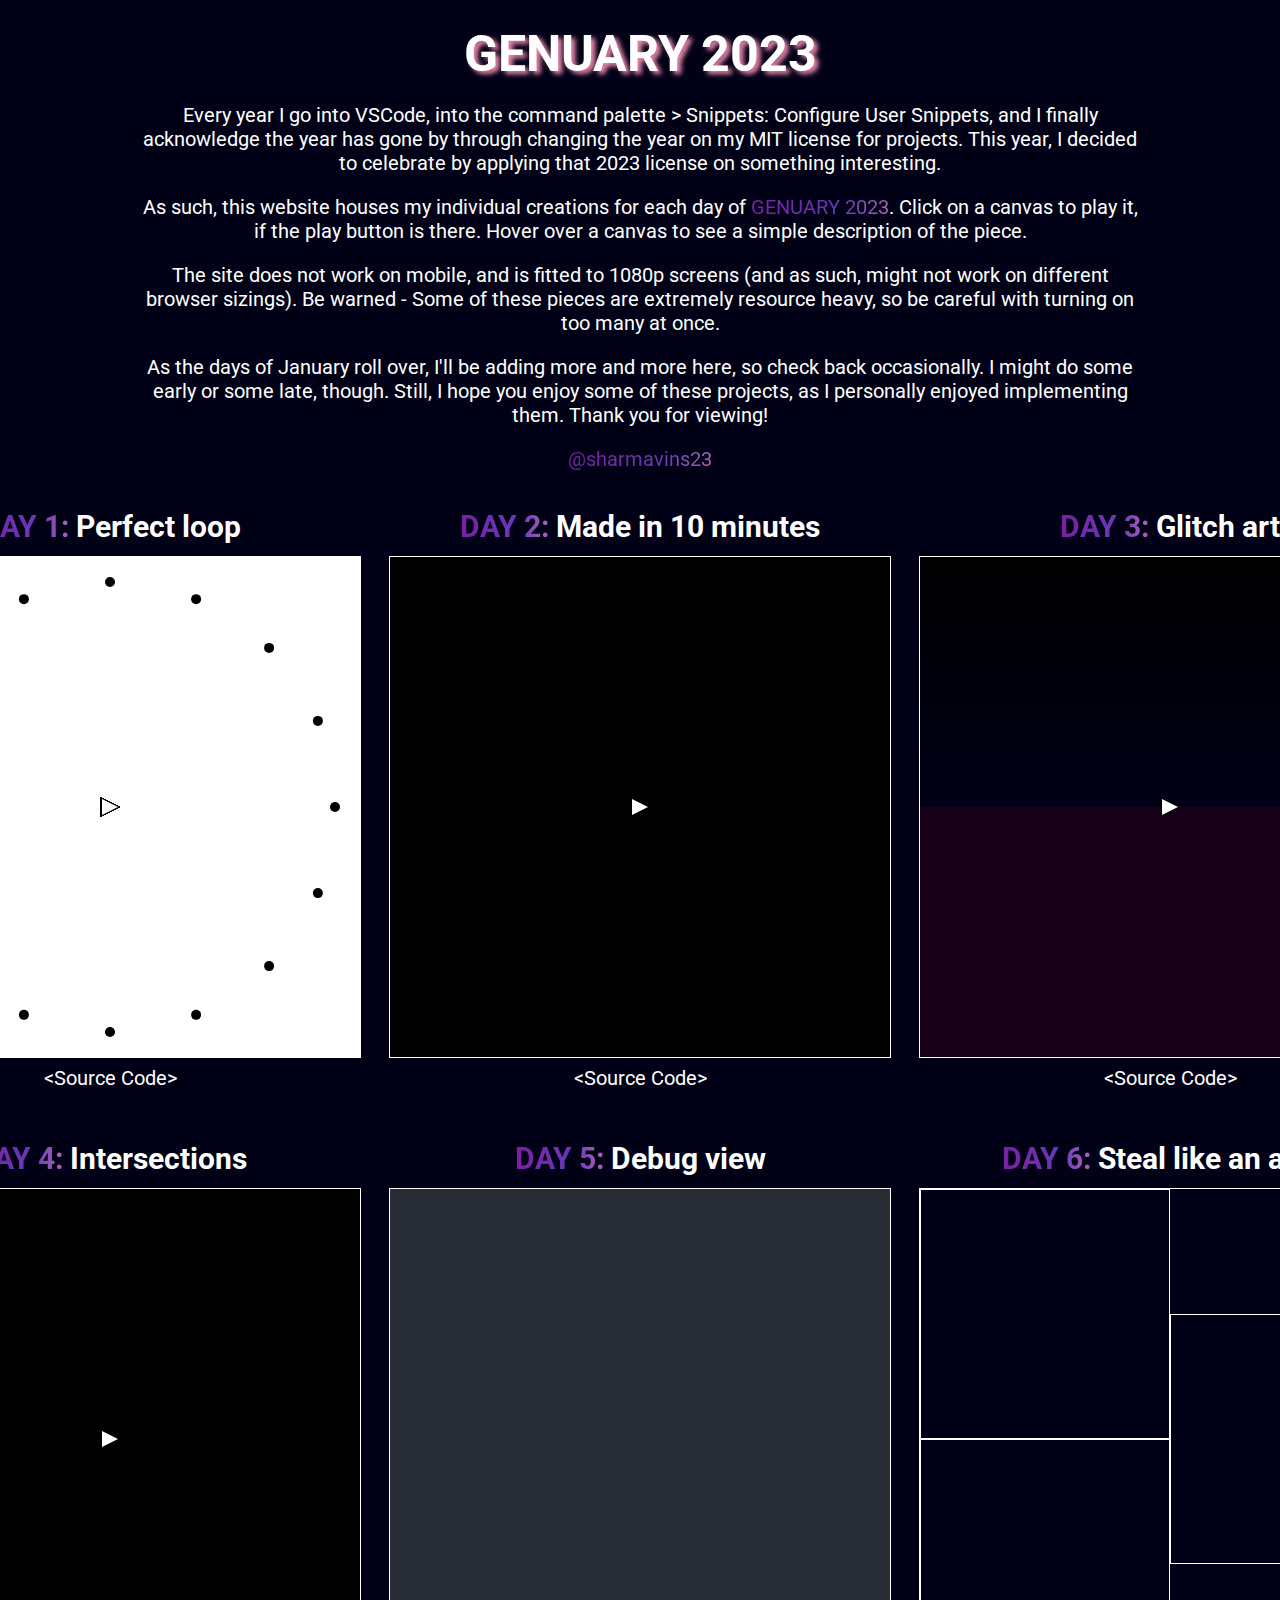
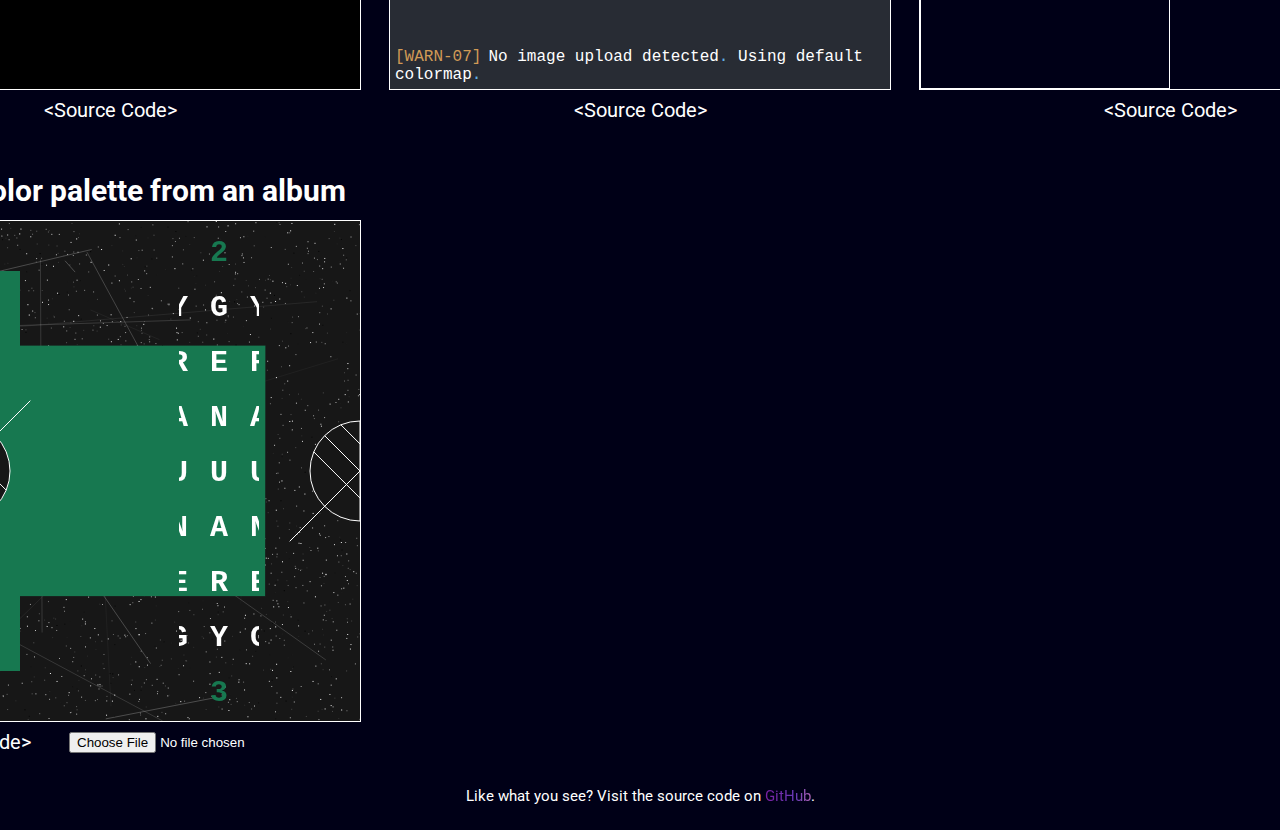
==== index.html @ 891822c6 "finished up day 7" ====
<!DOCTYPE html>
<html lang="en">
    <head>
        <title>GENUARY 2023</title>

        <!-- Styles -->
        <link rel="stylesheet" href="styles.css" />
        <link
            href="https://fonts.googleapis.com/css2?family=Roboto:wght@300;400;500;700&display=swap"
            rel="stylesheet"
        />
        <link rel="stylesheet" href="src/gen05.css" />
        <link rel="stylesheet" href="src/gen06.css" />
        <link rel="stylesheet" href="src/gen07.css" />
    </head>
    <body>
        <header>
            <h1>Genuary 2023</h1>
            <p>
                Every year I go into VSCode, into the command palette >
                Snippets: Configure User Snippets, and I finally acknowledge the
                year has gone by through changing the year on my MIT license for
                projects. This year, I decided to celebrate by applying that
                2023 license on something interesting.
            </p>
            <p>
                As such, this website houses my individual creations for each
                day of
                <a target="_blank" class="magic-text" href="https://genuary.art"
                    >GENUARY 2023</a
                >. Click on a canvas to play it, if the play button is there.
                Hover over a canvas to see a simple description of the piece.
            </p>
            <p>
                The site does not work on mobile, and is fitted to 1080p screens
                (and as such, might not work on different browser sizings). Be
                warned - Some of these pieces are extremely resource heavy, so
                be careful with turning on too many at once.
            </p>
            <p>
                As the days of January roll over, I'll be adding more and more
                here, so check back occasionally. I might do some early or some
                late, though. Still, I hope you enjoy some of these projects, as
                I personally enjoyed implementing them. Thank you for viewing!
            </p>
            <p>
                <a
                    target="_blank"
                    class="magic-text"
                    href="https://github.com/sharmavins23"
                    >@sharmavins23</a
                >
            </p>
        </header>

        <section>
            <div class="card" onclick="playPause01()">
                <header>
                    <h2><span class="magic-text">Day 1:</span> Perfect loop</h2>
                </header>
                <canvas id="canvas-gen01" width="500" height="500"></canvas>
                <div class="description">
                    <p>
                        To me, the hardest part of a project is always starting
                        out. As such, I was extremely worried about how this
                        drawing would turn out, as it would set in motion a
                        framework for the remainder of this challenge.
                    </p>
                    <p>
                        In this case I was especially worried - It's my first
                        time messing with HTML5 canvases, so things had to work
                        properly. Unfortunately, I ended up struggling a lot,
                        both due to basic mathematical errors and canvas
                        orientation being confusing by nature.
                    </p>
                    <p>
                        After browsing the internet for a bit I stumbled upon an
                        interesting video of a series of dots moving in straight
                        lines. These dots would individually move in simple
                        motions, but together they would form a complex pattern.
                    </p>
                    <p>
                        The effect turned out nice, though I couldn't perfectly
                        synchronize the dots together. I like the folding and
                        unfolding nature of the current design, though.
                        Different winding angles change the way the points
                        rotate in the code.
                    </p>
                </div>
                <footer>
                    <a
                        target="_blank"
                        href="https://github.com/sharmavins23/genuary2023/blob/master/src/gen01.js"
                        >&ltSource Code&gt</a
                    >
                    <script src="src/gen01.js"></script>
                </footer>
            </div>
            <div class="card" onclick="playPause02()">
                <header>
                    <h2>
                        <span class="magic-text">Day 2:</span> Made in 10
                        minutes
                    </h2>
                </header>
                <canvas id="canvas-gen02" width="500" height="500"></canvas>
                <div class="description">
                    <p>
                        Not sure whose idea it was to make the literal second
                        prompt of the year an extreme hardball, but, here we
                        are.
                    </p>
                    <p>
                        I'm pretty sure it's not cheating if the framework is
                        made outside of the 10 minutes. Still, I'm learning, so
                        there's that!
                    </p>
                    <p>
                        Though, I do have to admit, I did cheat a little. I went
                        for about 11 minutes before realizing that the time was
                        over. Time flies when you're coding things!
                    </p>
                    <p>
                        I really wanted to continue this and add some form of
                        background, or maybe some other colors. My original idea
                        was to have dots that would expand and blur out, similar
                        to how it looks visually when you screenshare a
                        screenshare. However, instead of this image degradation
                        effect, I effectively just got a raindrop bokeh.
                    </p>
                    <p>
                        GitHub Copilot was by FAR the most valuable tool when
                        writing this. I would have never finished this effect on
                        time without it.
                    </p>
                    <p>
                        I ended up adding some finishing touches after the timer
                        ended, just to make the effect look neater.
                    </p>
                </div>
                <footer>
                    <a
                        target="_blank"
                        href="https://github.com/sharmavins23/genuary2023/blob/master/src/gen02.js"
                        >&ltSource Code&gt</a
                    >
                    <script src="src/gen02.js"></script>
                </footer>
            </div>
            <div class="card" onclick="playPause03()">
                <header>
                    <h2><span class="magic-text">Day 3:</span> Glitch art</h2>
                </header>
                <canvas id="canvas-gen03" width="500" height="500"></canvas>
                <div class="description">
                    <p>
                        My initial thoughts of this prompt were simply: "Woah,
                        this has potential. I can't wait to ruin that!"
                    </p>
                    <p>
                        My idea was to create some form of Outrun-esque
                        structure, and add glitches to get the desired effect.
                        However, I wasn't exactly sure how I would implement
                        "glitches" or "bugs", so I had to improvise. I also
                        turned down the FPS of this display, which actually
                        helped a lot to give a retro/old unpolished computer
                        feel.
                    </p>
                    <p>
                        While drawing certain things I noticed that I needed a
                        3D-esque feel. Rather than doing the math, I knee-jerk
                        asked Copilot to design something. It made something so
                        ugly that it looked like a genuine glitch, so I made
                        those occur on a very low chance and kept them in. The
                        "buildings" add this interesting effect - They pop in
                        and out, and sometimes are removed entirely!
                    </p>
                    <p>
                        I love how pseudo-interactive this design is. There's an
                        extremely small random chance for buildings to disappear
                        entirely, and that disappearance is tied to an extremely
                        small intermittent glitch. Potentially, all of the
                        buildings can disappear!
                    </p>
                </div>
                <footer>
                    <a
                        target="_blank"
                        href="https://github.com/sharmavins23/genuary2023/blob/master/src/gen03.js"
                        >&ltSource Code&gt</a
                    >
                    <script src="src/gen03.js"></script>
                </footer>
            </div>
            <div class="card" onclick="playPause04()">
                <header>
                    <h2>
                        <span class="magic-text">Day 4:</span> Intersections
                    </h2>
                </header>
                <canvas id="canvas-gen04" width="500" height="500"></canvas>
                <div class="description">
                    <p>
                        Borrowing the concepts from the day before, I wanted to
                        generate some form of dynamic intersection art. So, I
                        had the idea of spawning two random points (with random
                        velocities), and making intersections occur.
                    </p>
                    <p>
                        This is actually the first big "failure" art piece I
                        implemented, and I fiddled around with getting it to
                        work for a while. Basically, I was checking collisions
                        or intersections by checking the pixel data at the next
                        point, but certain random trajectories would screw this
                        up. I tried reimplementing it with a grid of known
                        positions, but that didn't work either - Unfortunately,
                        HTML5 canvas is not pixel-based, and will take in
                        floating points as well, so the structure fell apart
                        quickly.
                    </p>
                    <p>
                        Still, I quite like the effect! Points will bounce
                        around, and at a certain point when there's enough on
                        the screen the piece will devolve into pure chaos
                        quickly.
                    </p>
                </div>
                <footer>
                    <a
                        target="_blank"
                        href="https://github.com/sharmavins23/genuary2023/blob/master/src/gen04.js"
                        >&ltSource Code&gt</a
                    >
                    <script src="src/gen04.js"></script>
                </footer>
            </div>
            <div class="card">
                <header>
                    <h2><span class="magic-text">Day 5:</span> Debug view</h2>
                </header>
                <div id="gen05console" class="gen05console">
                    <div class="gen05consoleInner"></div>
                </div>
                <div class="description">
                    <p>
                        This one was by far a no-brainer. I spent a lot of time
                        in the prior days logging things to the console, so I
                        figured I would just make a wrapper for logging and
                        print out any log statements into this block.
                    </p>
                    <p>
                        The prior implementations were all done with HTML5
                        Canvas, so this was the first major departure from that
                        structure. This entire portion instead utilized a div,
                        but injected information via JavaScript. It also had
                        separate CSS, which was an interesting addition.
                    </p>
                    <p>
                        This also meant that I had to rewrite logging messages
                        into my prior implementations, which was an interesting
                        task, to say the least.
                    </p>
                    <p>
                        I quite like the idea that this piece is basically not
                        "art" in the general sense; However, it will still
                        evolve alongside more and more pieces being added in the
                        future, which I think is extremely cool.
                    </p>
                    <p>
                        It's also relatively quirky, and faithful to the prompt,
                        which I think is a great thing overall.
                    </p>
                </div>
                <footer>
                    <a
                        target="_blank"
                        href="https://github.com/sharmavins23/genuary2023/blob/master/src/gen05.js"
                        >&ltSource Code&gt</a
                    >
                    <script src="src/gen05.js"></script>
                </footer>
            </div>
            <div class="card" onclick="regenerate06()">
                <header>
                    <h2>
                        <span class="magic-text">Day 6:</span> Steal like an
                        artist
                    </h2>
                </header>
                <div class="gen06display">
                    <div class="gen06input">
                        <canvas
                            id="canvas06content"
                            width="248"
                            height="248"
                        ></canvas>
                        <canvas
                            id="canvas06style"
                            width="248"
                            height="248"
                        ></canvas>
                    </div>
                    <canvas id="canvas06out" width="248" height="248"></canvas>
                </div>
                <div class="images06">
                    <div id="content06">
                        <img
                            crossorigin="anonymous"
                            src="https://upload.wikimedia.org/wikipedia/commons/thumb/f/fd/Golden_Gate_Bridge_from_Battery_Spencer.jpg/640px-Golden_Gate_Bridge_from_Battery_Spencer.jpg"
                        />
                        <img
                            crossorigin="anonymous"
                            src="https://upload.wikimedia.org/wikipedia/commons/d/d7/Green_Sea_Turtle_grazing_seagrass.jpg"
                        />
                        <img
                            crossorigin="anonymous"
                            src="https://upload.wikimedia.org/wikipedia/commons/0/00/Tuebingen_Neckarfront.jpg"
                        />
                        <img
                            crossorigin="anonymous"
                            src="https://i0.wp.com/static01.nyt.com/images/2021/09/14/science/07CAT-STRIPES/07CAT-STRIPES-mediumSquareAt3X-v2.jpg?resize=248%2C248&ssl=1"
                        />
                        <img
                            crossorigin="anonymous"
                            src="https://positivelypittsburgh.com/wp-content/uploads/2019/06/point-500.jpg"
                        />
                        <img
                            crossorigin="anonymous"
                            src="https://images.pexels.com/photos/39561/solar-flare-sun-eruption-energy-39561.jpeg?auto=compress&cs=tinysrgb&dpr=1&w=500"
                        />
                    </div>
                    <div id="style06">
                        <img
                            crossorigin="anonymous"
                            src="https://upload.wikimedia.org/wikipedia/commons/0/0a/The_Great_Wave_off_Kanagawa.jpg"
                        />
                        <img
                            crossorigin="anonymous"
                            src="https://upload.wikimedia.org/wikipedia/commons/b/b4/Vassily_Kandinsky%2C_1913_-_Composition_7.jpg"
                        />
                        <img
                            crossorigin="anonymous"
                            src="https://upload.wikimedia.org/wikipedia/commons/6/68/Pillars_of_creation_2014_HST_WFC3-UVIS_full-res_denoised.jpg"
                        />
                        <img
                            crossorigin="anonymous"
                            src="https://upload.wikimedia.org/wikipedia/commons/thumb/e/ea/Van_Gogh_-_Starry_Night_-_Google_Art_Project.jpg/1024px-Van_Gogh_-_Starry_Night_-_Google_Art_Project.jpg"
                        />
                        <img
                            crossorigin="anonymous"
                            src="https://upload.wikimedia.org/wikipedia/commons/b/b7/JMW_Turner_-_Nantes_from_the_Ile_Feydeau.jpg"
                        />
                        <img
                            crossorigin="anonymous"
                            src="https://upload.wikimedia.org/wikipedia/commons/c/c5/Edvard_Munch%2C_1893%2C_The_Scream%2C_oil%2C_tempera_and_pastel_on_cardboard%2C_91_x_73_cm%2C_National_Gallery_of_Norway.jpg"
                        />
                        <img
                            crossorigin="anonymous"
                            src="https://upload.wikimedia.org/wikipedia/en/4/4c/Les_Demoiselles_d%27Avignon.jpg"
                        />
                        <img
                            crossorigin="anonymous"
                            src="https://upload.wikimedia.org/wikipedia/en/3/3c/Pablo_Picasso%2C_1911-12%2C_Violon_%28Violin%29%2C_oil_on_canvas%2C_Kr%C3%B6ller-M%C3%BCller_Museum%2C_Otterlo%2C_Netherlands.jpg"
                        />
                        <img
                            crossorigin="anonymous"
                            src="https://upload.wikimedia.org/wikipedia/en/7/7f/Pablo_Picasso%2C_1911%2C_Still_Life_with_a_Bottle_of_Rum%2C_oil_on_canvas%2C_61.3_x_50.5_cm%2C_Metropolitan_Museum_of_Art%2C_New_York.jpg"
                        />
                        <img
                            crossorigin="anonymous"
                            src="https://upload.wikimedia.org/wikipedia/commons/3/36/Large_bonfire.jpg"
                        />
                        <img
                            crossorigin="anonymous"
                            src="https://upload.wikimedia.org/wikipedia/commons/0/0d/Derkovits_Gyula_Woman_head_1922.jpg"
                        />
                        <img
                            crossorigin="anonymous"
                            src="https://upload.wikimedia.org/wikipedia/commons/8/8e/Untitled_%28Still_life%29_%281913%29_-_Amadeo_Souza-Cardoso_%281887-1918%29_%2817385824283%29.jpg"
                        />
                        <img
                            crossorigin="anonymous"
                            src="https://upload.wikimedia.org/wikipedia/commons/3/37/Derkovits_Gyula_Talig%C3%A1s_1920.jpg"
                        />
                        <img
                            crossorigin="anonymous"
                            src="https://upload.wikimedia.org/wikipedia/commons/7/7d/Amadeo_de_Souza-Cardoso%2C_1915_-_Landscape_with_black_figure.jpg"
                        />
                        <img
                            crossorigin="anonymous"
                            src="https://upload.wikimedia.org/wikipedia/commons/e/e9/WLA_cma_View_of_the_Great_Fire_of_Pittsburgh_1846_detail.jpg"
                        />
                    </div>
                </div>
                <div class="description">
                    <p>
                        For the sake of full transparency, I have never *once*
                        attempted to mess with artificial intelligence. However,
                        the prompt is so obviously related to artificial
                        intelligence, so I figured out it was high time I tried.
                    </p>
                    <p>
                        As such, I decided to attempt to get started via a
                        Neural Style Transfer implementation. As I had never
                        worked with artificial intelligence before, I was
                        "stealing" the entire procedure as well (credits are in
                        the source code!)
                    </p>
                    <p>
                        By technicality, this means that I didn't follow the
                        prompt - I'm stealing like a programmer, not like an
                        artist. But, with the recent debate over digitally
                        generated art pieces, I think this falls in line with
                        the spirit of the prompt, at least.
                    </p>
                    <p>
                        Upon clicking, the site will select two random images,
                        one for the content and one for the style. The style of
                        the style image will be transferred to the other image,
                        thus generating a new image in the style of the artist.
                    </p>
                    <p>
                        This day was by far the biggest headache I've ever
                        encountered, particularly due to the fact that the guide
                        was extremely poorly documented. I had to spend a lot of
                        time in sandboxes debugging memory leaks.
                    </p>
                </div>
                <footer>
                    <a
                        target="_blank"
                        href="https://github.com/sharmavins23/genuary2023/blob/master/src/gen06.js"
                        >&ltSource Code&gt</a
                    >
                    <script src="https://cdn.jsdelivr.net/npm/@tensorflow/tfjs@3.12.0/dist/tf.min.js"></script>
                    <script src="src/gen06.js"></script>
                </footer>
            </div>
            <div class="card">
                <header>
                    <h2>
                        <span class="magic-text">Day 7:</span> Color palette
                        from an album
                    </h2>
                </header>
                <canvas id="canvas-gen07" width="500" height="500"></canvas>
                <div class="images07">
                    <img
                        id="stitchedImage07"
                        crossorigin="anonymous"
                        src="https://media.istockphoto.com/id/478279457/vector/pittsburgh-city-skyline-silhouette.jpg?s=612x612&w=0&k=20&c=ge6LaB-wS_Zpbei4bdbholQUvA-1LLaMB_YQ4D3wjIQ="
                    />
                    <canvas
                        id="canvasInternalStitched-gen07"
                        width="325"
                        height="250"
                    ></canvas>
                    <img
                        id="leaves07"
                        crossorigin="anonymous"
                        src="https://media.istockphoto.com/id/1187591975/vector/banana-leaves-seamless-tropical-pattern.jpg?s=1024x1024&w=is&k=20&c=rCLjTwynhNK2oVPupeE_8RemeALIS15T9g6fMi0gAJE="
                    />
                    <img
                        id="forest07"
                        crossorigin="anonymous"
                        src="https://files.dnr.state.mn.us/mcvmagazine/issues/2020/may-jun/img//forestclimate/forestclimate02_sm.jpg"
                    />
                    <canvas
                        id="canvasInternalTrees-gen07"
                        width="110"
                        height="110"
                    />
                    <canvas id="canvasInternal-gen07"></canvas>
                </div>
                <div class="description">
                    <p>
                        My favorite album is probably Chronologist's Equinox II,
                        though I'm entirely not sure (and that's up for debate).
                        Rather than sampling a color from that palette, I wanted
                        to create code such that you, the viewer, could sample
                        colors from YOUR favorite palette, and I could create a
                        Chronologist-esque album cover using it.
                    </p>
                    <p>
                        To do this, I first had to crudely make an album cover
                        that looked like the Chronologist album. I added some
                        interesting features to the album in an attempt to
                        "personalize" it.
                    </p>
                    <p>
                        This was the first project where the code actually
                        leaves the 500x500 box - I have a form submit
                        underneath. The form submit seems to have some latency,
                        though, so it's staggered (when you upload the next
                        file, it starts working properly - Weird async
                        JavaScript that I don't want to debug!)
                    </p>
                    <p>
                        I like the output, and for a lot of input images it
                        actually looks pretty nice.
                    </p>
                </div>
                <footer>
                    <a
                        target="_blank"
                        href="https://github.com/sharmavins23/genuary2023/blob/master/src/gen04.js"
                        >&ltSource Code&gt</a
                    >
                    <input
                        onchange="regenerate07()"
                        type="file"
                        id="imgIn07"
                        name="imgIn07"
                        accept="image/*"
                        autocomplete="off"
                        value=""
                    />
                    <script src="src/gen07.js"></script>
                </footer>
            </div>
        </section>

        <footer>
            <p>
                Like what you see? Visit the source code on
                <a
                    target="_blank"
                    class="magic-text"
                    href="https://github.com/sharmavins23/genuary2023"
                    >GitHub</a
                >.
            </p>
        </footer>
    </body>
</html>
---- styles.css ----
html {
    --bg-color: rgb(0, 0, 23);

    --transition-time: 0.5s;

    --purple: rgb(123, 31, 162);
    --violet: rgb(103, 58, 183);
    --pink: rgb(244, 143, 177);

    display: flex;
    flex-direction: column;
    align-items: center;
    justify-content: center;
}

body {
    margin: 0px;
    padding: 0px;

    background-color: var(--bg-color);
    color: white;

    display: flex;
    flex-direction: column;
    align-items: center;
    justify-content: center;

    width: 100%;
}

@keyframes background-pan {
    from {
        background-position: 0% center;
    }

    to {
        background-position: -200% center;
    }
}

.magic-text {
    animation: background-pan 3s linear infinite;
    background: linear-gradient(
        to right,
        var(--purple),
        var(--violet),
        var(--pink),
        var(--purple)
    );
    background-size: 200%;
    -webkit-background-clip: text;
    background-clip: text;
    -webkit-text-fill-color: transparent;
    white-space: nowrap;
    text-decoration: none;

    transition: var(--transition-time);
}

a.magic-text:hover {
    text-decoration: underline var(--pink);

    transition: var(--transition-time);
}

/* ===== HEADER ============================================================= */

body > header {
    display: flex;
    flex-direction: column;
    align-items: center;
    justify-content: center;

    gap: 20px;
    padding-top: 25px;
    padding-bottom: 25px;

    width: 1000px;
}

body > header > h1 {
    margin: 0px;

    font-size: 50px;
    font-family: "Roboto", sans-serif;
    text-align: center;
    text-transform: uppercase;

    text-shadow: 4px 3px 5px var(--pink);
}

body > header > p {
    margin: 0px;

    font-size: 20px;
    font-family: "Roboto", sans-serif;
    text-align: center;
}

/* ===== CARDS ============================================================== */

body > section {
    display: grid;
    grid-template-columns: 500px 500px 500px;

    gap: 30px;
}

body > section > .card {
    display: flex;
    flex-direction: column;
    width: 500px;

    position: relative;

    align-items: center;
    justify-content: center;
}

body > section > .card > header {
    width: 100%;
    height: 60px;

    display: flex;
    align-items: center;
    justify-content: center;
}

body > section > .card > header > h2 {
    margin: 0px;

    text-align: center;
    font-size: 30px;
    font-family: "Roboto", sans-serif;

    width: 100%;
}

body > section > .card > header > h2 > span {
    text-transform: uppercase;
}

body > section > .card > canvas {
    border: 1px solid white;
}

body > section > .card > .description {
    overflow: hidden;
    position: absolute;
    top: 61px; /* Borders are Annoying! */
    left: 0px;

    width: 500px;
    height: 500px;

    margin: 0px;

    display: flex;
    flex-direction: column;
    align-items: center;
    justify-content: center;

    /* Blur the background */
    background-color: rgba(0, 0, 0, 0.5);

    opacity: 0%;
    transition: var(--transition-time);
}

body > section > .card > .description:hover {
    opacity: 100%;
    transition: var(--transition-time);
}

body > section > .card > .description > p {
    font-size: 18px;
    font-family: "Roboto", sans-serif;
    font-style: italic;
    margin: 0px;
    padding: 5px;
    padding-left: 15px;
    padding-right: 15px;

    text-align: center;
}

body > section > .card > footer {
    width: 100%;
    height: 40px;

    display: flex;
    align-items: center;
    justify-content: space-evenly;
}

body > section > .card > footer > a {
    color: white;
    text-decoration: none;

    margin: 0px;
    padding: 0px;

    font-size: 20px;
    font-family: "Roboto", sans-serif;
}

body > section > .card > footer > a:hover {
    text-decoration: underline white;
}

/* ===== FOOTER ============================================================= */

body > footer {
    display: flex;
    flex-direction: column;
    align-items: center;
    justify-content: center;

    gap: 20px;
    padding-top: 25px;
    padding-bottom: 25px;

    width: 1000px;
}

body > footer > p {
    margin: 0px;

    font-size: 15px;
    font-family: "Roboto", sans-serif;
    text-align: center;
}
---- src/gen05.css ----
.gen05console {
    display: flex;
    flex-direction: column;
    align-items: center;
    justify-content: center;

    width: 500px;
    height: 500px;
    border: 1px solid white;

    background-color: #282c34;

    --padding-for-bracket: 7px;
}

.gen05consoleInner {
    width: 490px;
    height: 490px;

    /* Scroll to bottom automagically */
    display: flex;
    flex-direction: column-reverse;

    overflow-x: wrap;
    overflow-y: clip;

    font-family: "Consolas", "Courier New", monospace;
}

.gen05console > .gen05consoleInner > div {
    padding: 0px;
    margin: 0px;
}

.gen05console > .gen05consoleInner > div > span.info {
    color: #69b779;
    padding-right: var(--padding-for-bracket);
}

.gen05console > .gen05consoleInner > div > span.warning {
    color: #d19a56;
    padding-right: var(--padding-for-bracket);
}

.gen05console > .gen05consoleInner > div > span.error {
    color: #e06c6a;
    padding-right: var(--padding-for-bracket);
}

.gen05console > .gen05consoleInner > div > span.parentheses {
    opacity: 50%;
}

.gen05console > .gen05consoleInner > div > span.number {
    color: #61afe3;
}
---- src/gen06.css ----
.images06 {
    display: none;
    position: absolute;
    top: 0;
    left: 0;

    width: 0%;
    height: 0%;
}

.gen06display {
    width: 500px;
    height: 500px;
    border: 1px solid white;

    display: flex;
    align-items: center;
}

.gen06display > .gen06input {
    display: flex;
    flex-direction: column;
    height: 500px;
    overflow: clip;
}

.gen06display > .gen06input > canvas {
    border: 1px solid white;
    width: 248px;
    height: 248px;
}

.gen06display > canvas {
    border: 1px solid white;
    width: 248px;
    height: 248px;
}

.gen06display > .gen06input > canvas.canvas06content > img,
.gen06display > .gen06input > canvas.canvas06style > img {
    width: 248px;
    height: 248px;

    display: inline-block;
}
---- src/gen07.css ----
.images07 {
    display: none;
    position: absolute;
    top: 0;
    left: 0;

    width: 0%;
    height: 0%;
}

.images07 > img {
    display: none;
    visibility: hidden;
    width: 0%;
    height: 0%;
}
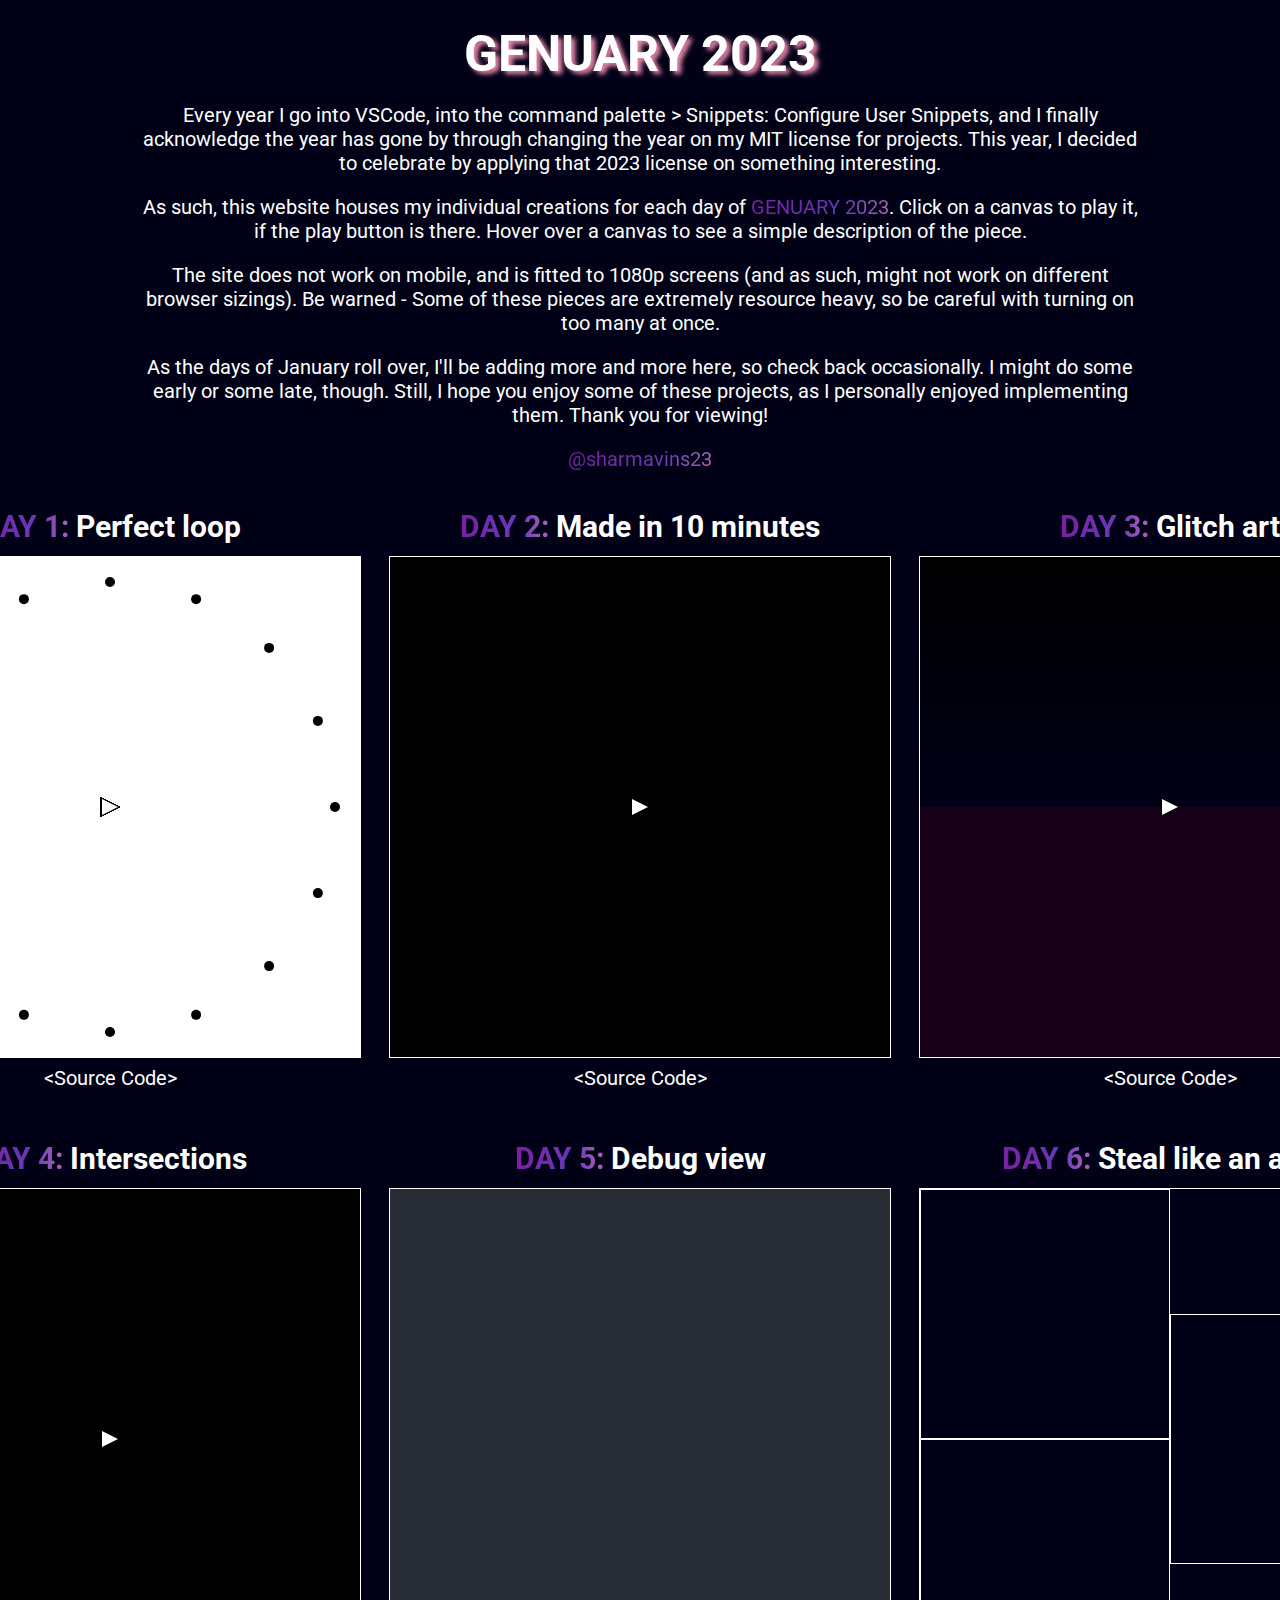
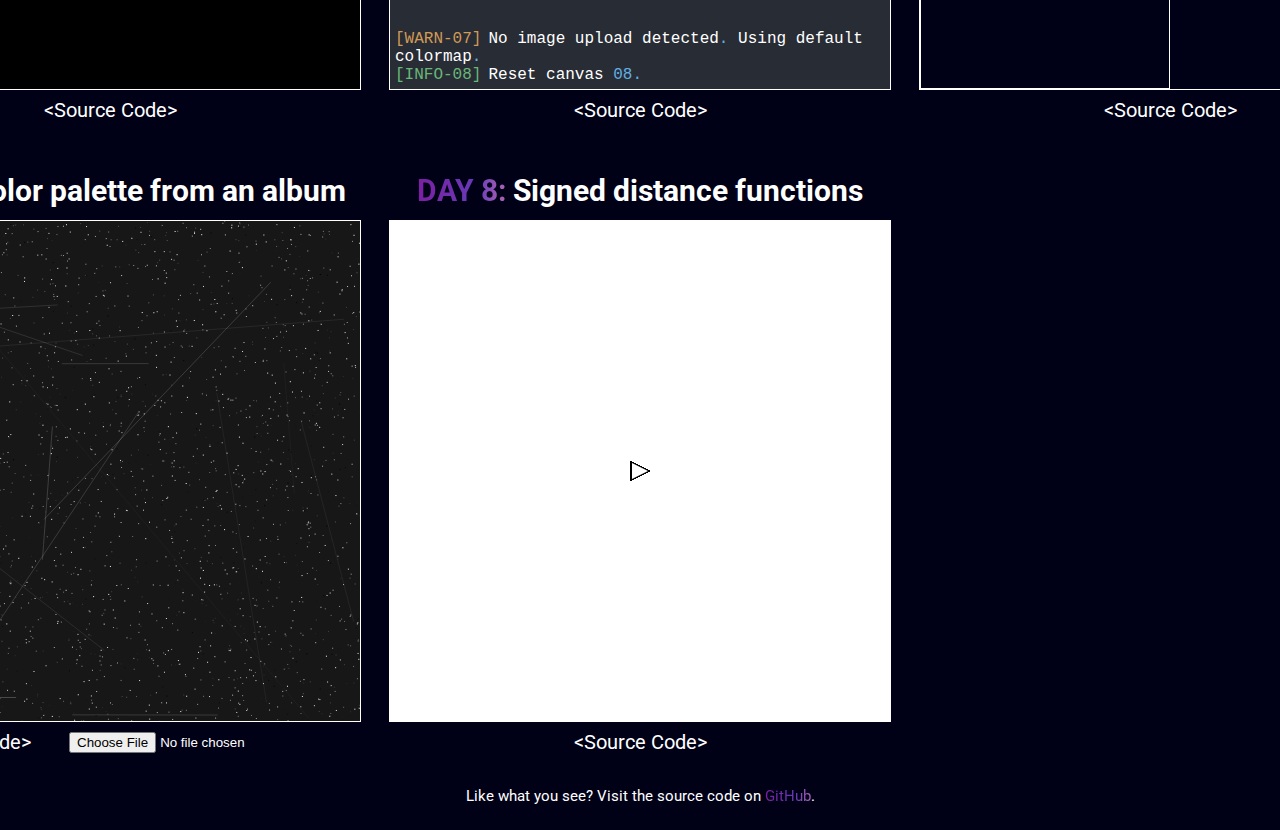
==== commit fefa63e7: "finished day 8" ====
--- a/index.html
+++ b/index.html
@@ -518,6 +518,50 @@
                     <script src="src/gen07.js"></script>
                 </footer>
             </div>
+            <div class="card" onclick="playPause08()">
+                <header>
+                    <h2>
+                        <span class="magic-text">Day 8:</span> Signed distance
+                        functions
+                    </h2>
+                </header>
+                <canvas id="canvas-gen08" width="500" height="500"></canvas>
+                <div class="description">
+                    <p>
+                        Special thanks to Piter Pasma for the explanation about
+                        signed distance functions, since these are something I
+                        have never messed with. This actually sparked my
+                        interest in applying more numerical methods to this
+                        project (you'll see some tomorrow!)
+                    </p>
+                    <p>
+                        I wanted to create something a bit interesting for this,
+                        so I actually started messing with cubic splines. My
+                        goal was to generate a random point, compute some
+                        curvature to that point, and draw a trail of a dot going
+                        through. If the dot passes through a giant circle in the
+                        middle, the trail would become red, and outside it would
+                        be blue.
+                    </p>
+                    <p>
+                        I like the effect, though it was probably a better idea
+                        for me to have messed with making a particle physics
+                        engine. Right now, the point bounces around and modifies
+                        its velocity in a linear way, thus leading to these
+                        really bumpy transitions. I would have much preferred
+                        modifying the point's acceleration, which is something
+                        that (had I had more time) I would have implemented.
+                    </p>
+                </div>
+                <footer>
+                    <a
+                        target="_blank"
+                        href="https://github.com/sharmavins23/genuary2023/blob/master/src/gen08.js"
+                        >&ltSource Code&gt</a
+                    >
+                    <script src="src/gen08.js"></script>
+                </footer>
+            </div>
         </section>
 
         <footer>
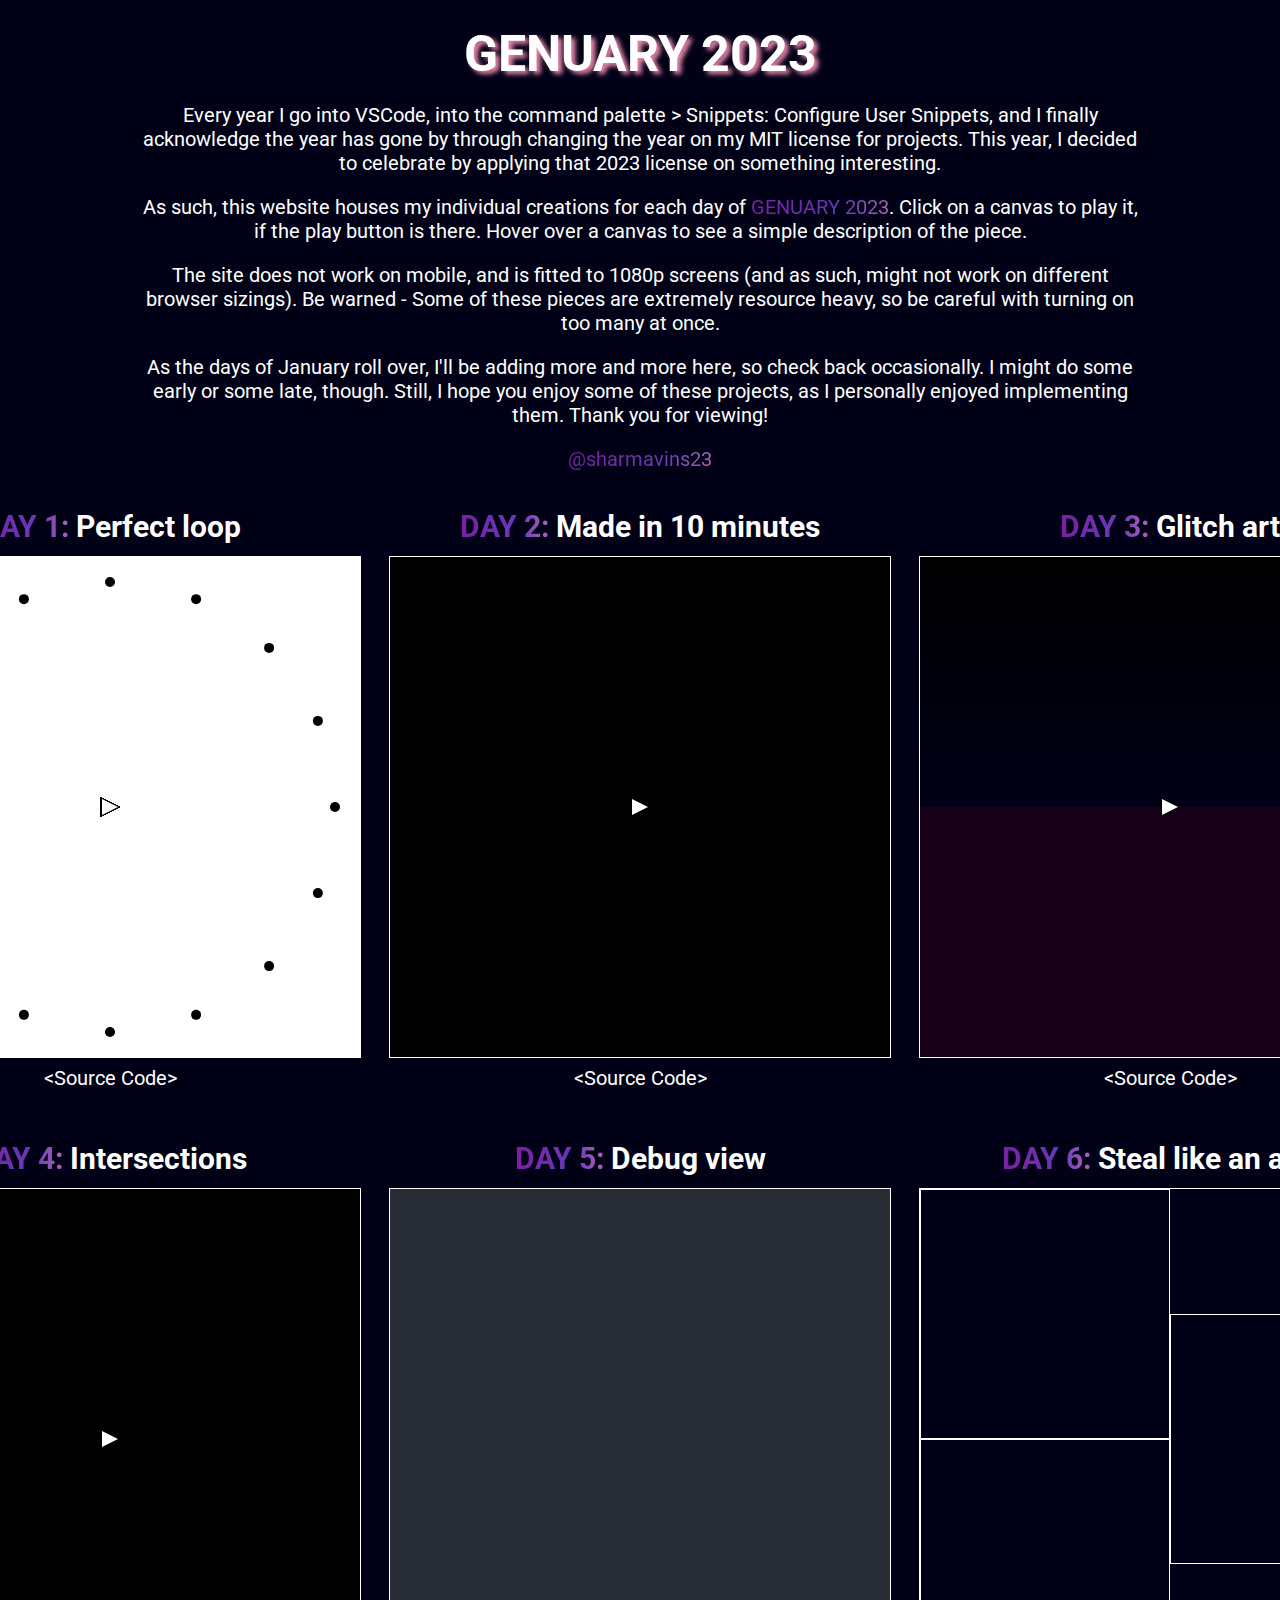
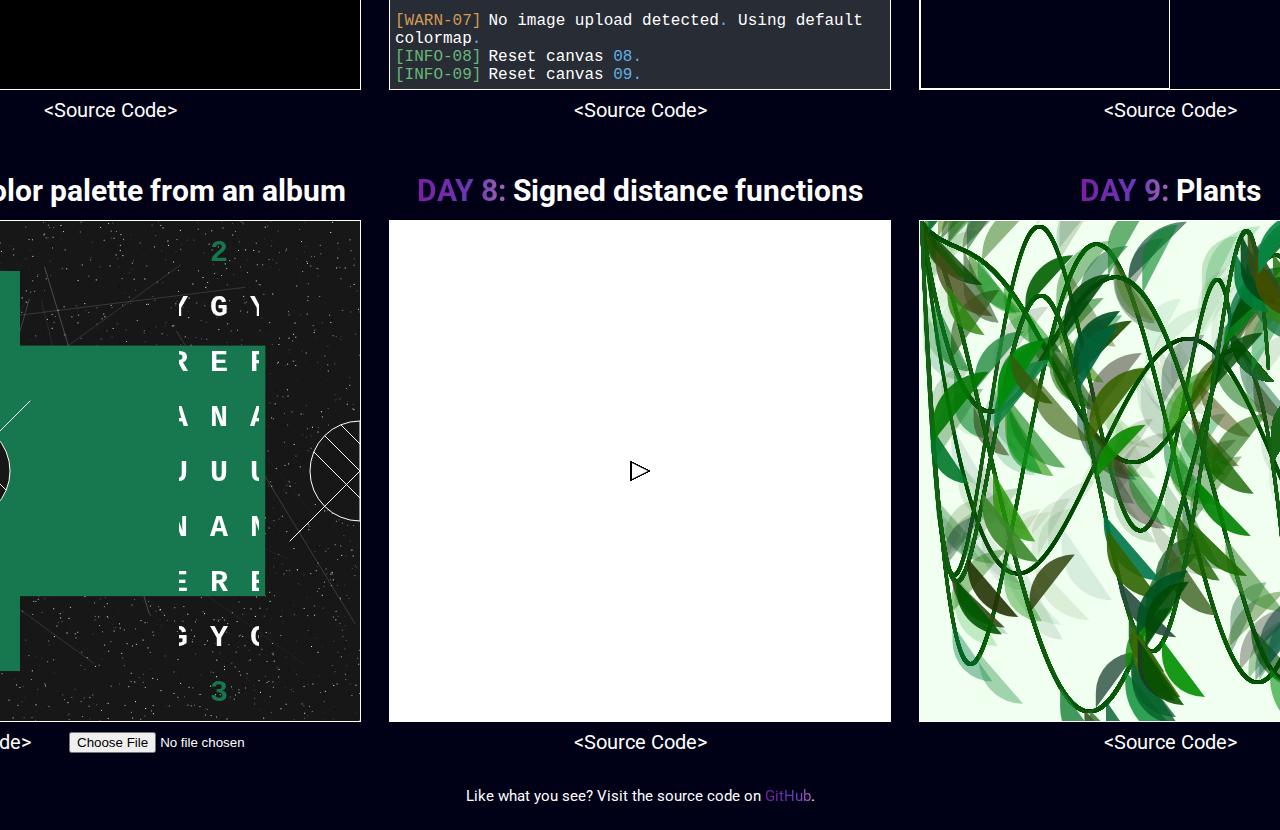
==== commit 2fe9bfc3: "finished day 9" ====
--- a/index.html
+++ b/index.html
@@ -562,6 +562,43 @@
                     <script src="src/gen08.js"></script>
                 </footer>
             </div>
+            <div class="card" onclick="draw09()">
+                <header>
+                    <h2><span class="magic-text">Day 9:</span> Plants</h2>
+                </header>
+                <canvas id="canvas-gen09" width="500" height="500"></canvas>
+                <div class="description">
+                    <p>
+                        This prompt was extremely hard, as plants themselves
+                        don't really have any easy ways of being generated. On
+                        top of that, I added the personal requirement that this
+                        must be an HTML5 Canvas-only structure - no images, no
+                        moving outside of the Canvas. Just math.
+                    </p>
+                    <p>
+                        In order to add more complexity, I also turned off my
+                        trusty AI co-programmer, as it was being a bit buggy and
+                        unreasonable today. This made this challenge MUCH
+                        harder, but I was actually keen to try it.
+                    </p>
+                    <p>
+                        This might have been the hardest challenge for me,
+                        particularly because of all of the limitations. However,
+                        I think it came out quite good. It's extremely
+                        computationally intensive, though, and slows the page
+                        load time. However, the interpolation looks nice, and
+                        it's a one-time thing that can be clicked to refresh.
+                    </p>
+                </div>
+                <footer>
+                    <a
+                        target="_blank"
+                        href="https://github.com/sharmavins23/genuary2023/blob/master/src/gen09.js"
+                        >&ltSource Code&gt</a
+                    >
+                    <script src="src/gen09.js"></script>
+                </footer>
+            </div>
         </section>
 
         <footer>
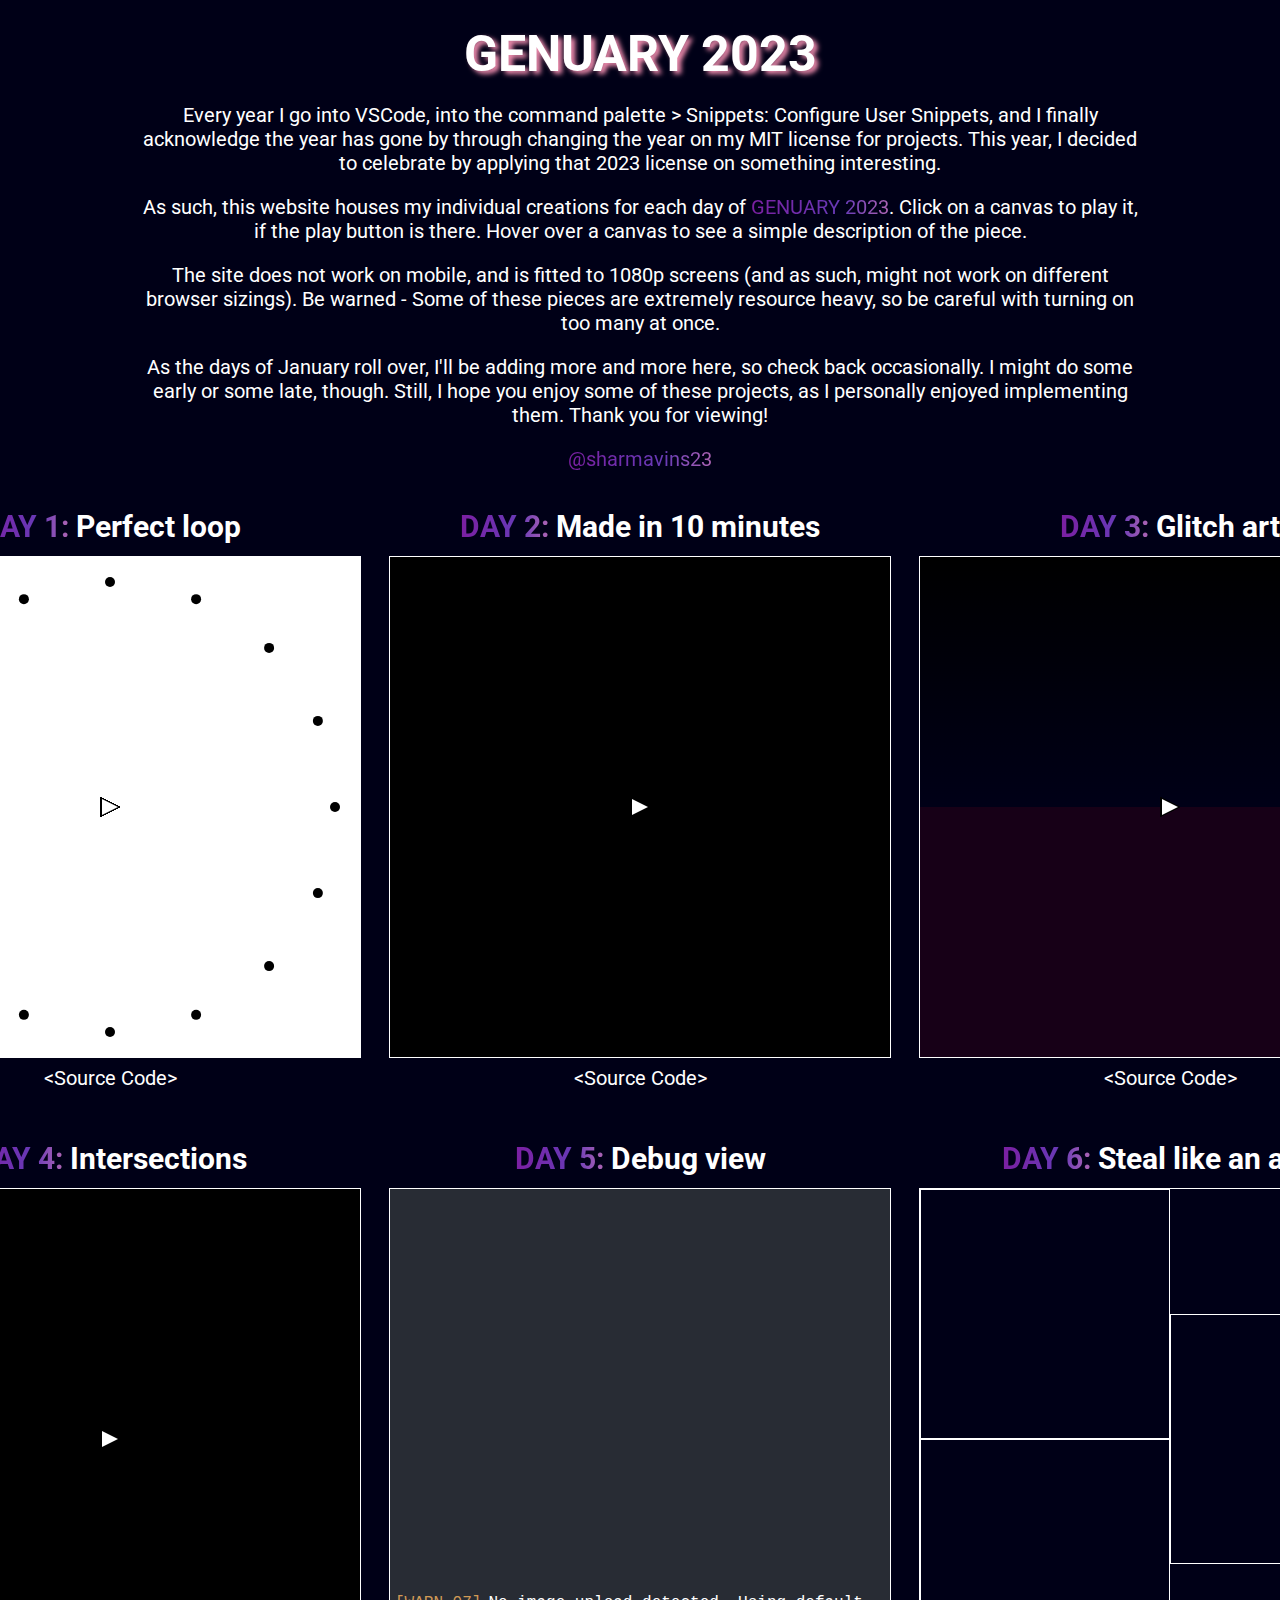
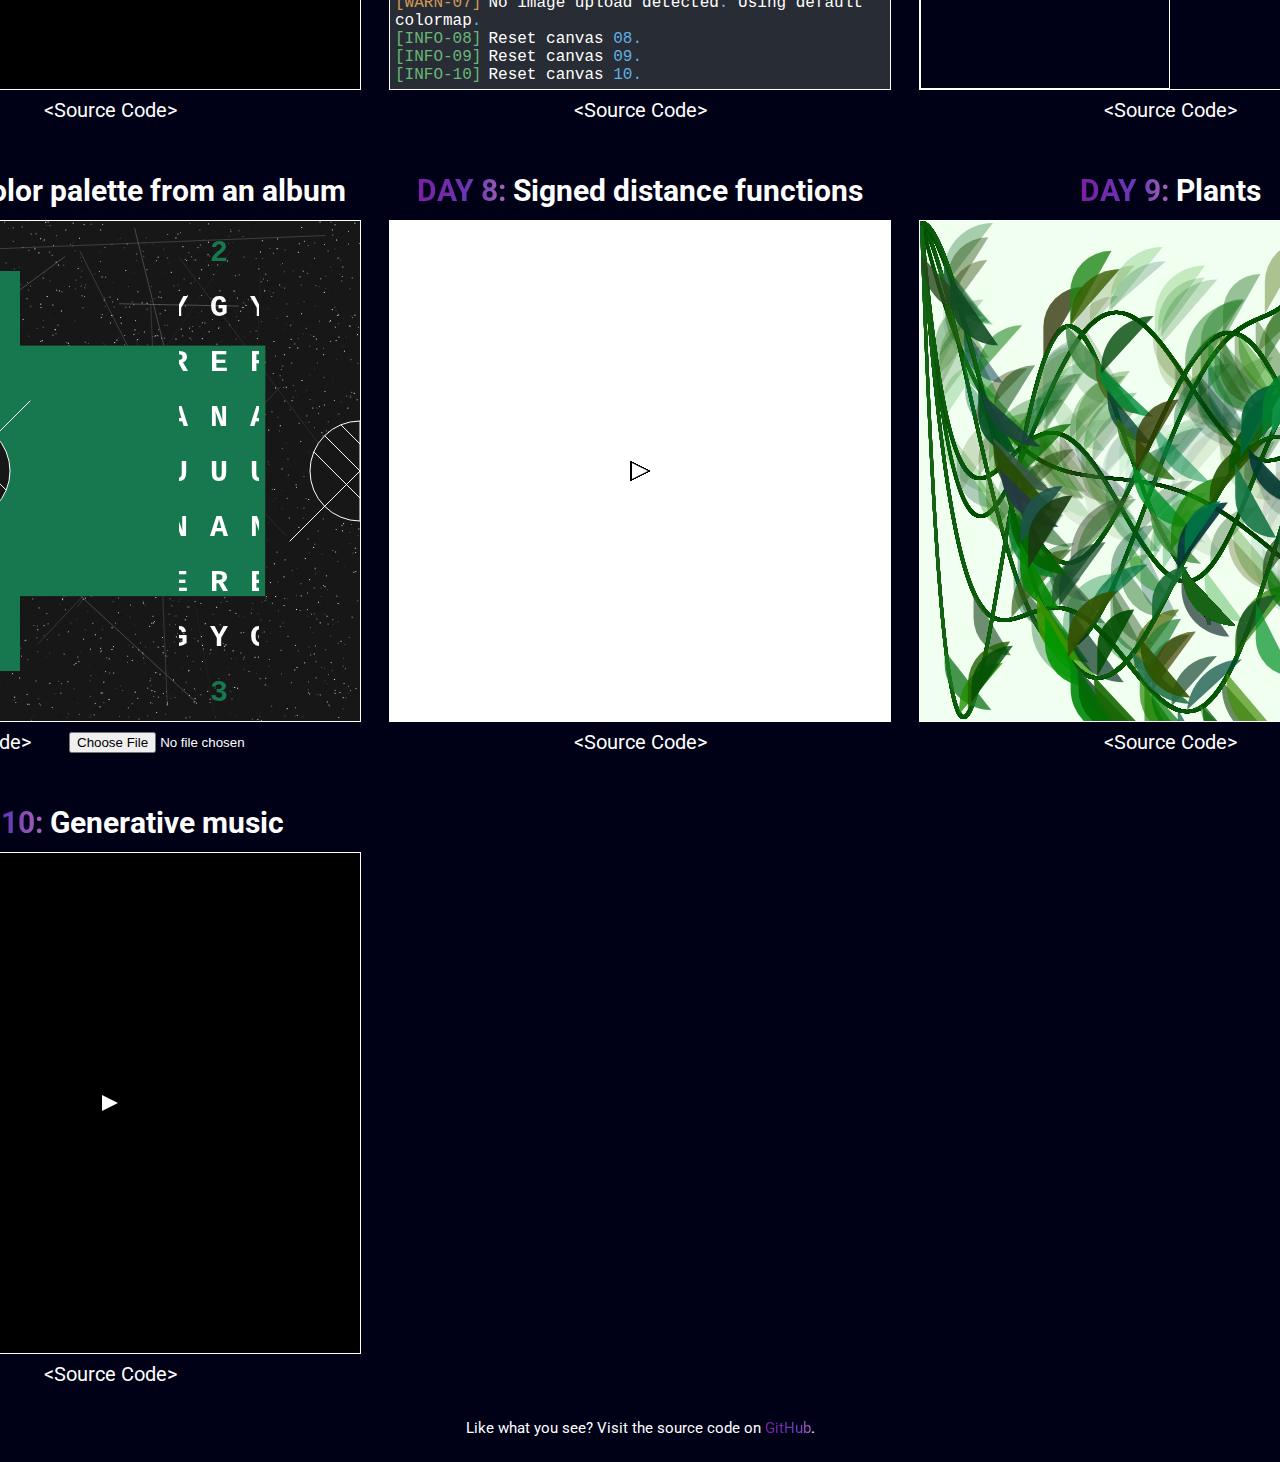
==== commit 83ad4063: "Day 10 done (LATE!)" ====
--- a/index.html
+++ b/index.html
@@ -9,9 +9,10 @@
             href="https://fonts.googleapis.com/css2?family=Roboto:wght@300;400;500;700&display=swap"
             rel="stylesheet"
         />
-        <link rel="stylesheet" href="src/gen05.css" />
-        <link rel="stylesheet" href="src/gen06.css" />
-        <link rel="stylesheet" href="src/gen07.css" />
+        <link rel="stylesheet" href="src/src05/gen05.css" />
+        <link rel="stylesheet" href="src/src06/gen06.css" />
+        <link rel="stylesheet" href="src/src07/gen07.css" />
+        <link rel="stylesheet" href="src/src10/gen10.css" />
     </head>
     <body>
         <header>
@@ -90,10 +91,10 @@
                 <footer>
                     <a
                         target="_blank"
-                        href="https://github.com/sharmavins23/genuary2023/blob/master/src/gen01.js"
-                        >&ltSource Code&gt</a
-                    >
-                    <script src="src/gen01.js"></script>
+                        href="https://github.com/sharmavins23/genuary2023/blob/master/src/src01/gen01.js"
+                        >&ltSource Code&gt</a
+                    >
+                    <script src="src/src01/gen01.js"></script>
                 </footer>
             </div>
             <div class="card" onclick="playPause02()">
@@ -141,10 +142,10 @@
                 <footer>
                     <a
                         target="_blank"
-                        href="https://github.com/sharmavins23/genuary2023/blob/master/src/gen02.js"
-                        >&ltSource Code&gt</a
-                    >
-                    <script src="src/gen02.js"></script>
+                        href="https://github.com/sharmavins23/genuary2023/blob/master/src/src02/gen02.js"
+                        >&ltSource Code&gt</a
+                    >
+                    <script src="src/src02/gen02.js"></script>
                 </footer>
             </div>
             <div class="card" onclick="playPause03()">
@@ -186,10 +187,10 @@
                 <footer>
                     <a
                         target="_blank"
-                        href="https://github.com/sharmavins23/genuary2023/blob/master/src/gen03.js"
-                        >&ltSource Code&gt</a
-                    >
-                    <script src="src/gen03.js"></script>
+                        href="https://github.com/sharmavins23/genuary2023/blob/master/src/src03/gen03.js"
+                        >&ltSource Code&gt</a
+                    >
+                    <script src="src/src03/gen03.js"></script>
                 </footer>
             </div>
             <div class="card" onclick="playPause04()">
@@ -228,10 +229,10 @@
                 <footer>
                     <a
                         target="_blank"
-                        href="https://github.com/sharmavins23/genuary2023/blob/master/src/gen04.js"
-                        >&ltSource Code&gt</a
-                    >
-                    <script src="src/gen04.js"></script>
+                        href="https://github.com/sharmavins23/genuary2023/blob/master/src/src04/gen04.js"
+                        >&ltSource Code&gt</a
+                    >
+                    <script src="src/src04/gen04.js"></script>
                 </footer>
             </div>
             <div class="card">
@@ -274,10 +275,10 @@
                 <footer>
                     <a
                         target="_blank"
-                        href="https://github.com/sharmavins23/genuary2023/blob/master/src/gen05.js"
-                        >&ltSource Code&gt</a
-                    >
-                    <script src="src/gen05.js"></script>
+                        href="https://github.com/sharmavins23/genuary2023/blob/master/src/src05/gen05.js"
+                        >&ltSource Code&gt</a
+                    >
+                    <script src="src/src05/gen05.js"></script>
                 </footer>
             </div>
             <div class="card" onclick="regenerate06()">
@@ -429,11 +430,11 @@
                 <footer>
                     <a
                         target="_blank"
-                        href="https://github.com/sharmavins23/genuary2023/blob/master/src/gen06.js"
+                        href="https://github.com/sharmavins23/genuary2023/blob/master/src/src06/gen06.js"
                         >&ltSource Code&gt</a
                     >
                     <script src="https://cdn.jsdelivr.net/npm/@tensorflow/tfjs@3.12.0/dist/tf.min.js"></script>
-                    <script src="src/gen06.js"></script>
+                    <script src="src/src06/gen06.js"></script>
                 </footer>
             </div>
             <div class="card">
@@ -503,7 +504,7 @@
                 <footer>
                     <a
                         target="_blank"
-                        href="https://github.com/sharmavins23/genuary2023/blob/master/src/gen04.js"
+                        href="https://github.com/sharmavins23/genuary2023/blob/master/src/src04/gen04.js"
                         >&ltSource Code&gt</a
                     >
                     <input
@@ -515,7 +516,7 @@
                         autocomplete="off"
                         value=""
                     />
-                    <script src="src/gen07.js"></script>
+                    <script src="src/src07/gen07.js"></script>
                 </footer>
             </div>
             <div class="card" onclick="playPause08()">
@@ -556,10 +557,10 @@
                 <footer>
                     <a
                         target="_blank"
-                        href="https://github.com/sharmavins23/genuary2023/blob/master/src/gen08.js"
-                        >&ltSource Code&gt</a
-                    >
-                    <script src="src/gen08.js"></script>
+                        href="https://github.com/sharmavins23/genuary2023/blob/master/src/src08/gen08.js"
+                        >&ltSource Code&gt</a
+                    >
+                    <script src="src/src08/gen08.js"></script>
                 </footer>
             </div>
             <div class="card" onclick="draw09()">
@@ -593,10 +594,61 @@
                 <footer>
                     <a
                         target="_blank"
-                        href="https://github.com/sharmavins23/genuary2023/blob/master/src/gen09.js"
-                        >&ltSource Code&gt</a
-                    >
-                    <script src="src/gen09.js"></script>
+                        href="https://github.com/sharmavins23/genuary2023/blob/master/src/src09/gen09.js"
+                        >&ltSource Code&gt</a
+                    >
+                    <script src="src/src09/gen09.js"></script>
+                </footer>
+            </div>
+            <div class="card" onclick="playPause10(event)">
+                <header>
+                    <h2>
+                        <span class="magic-text">Day 10:</span> Generative music
+                    </h2>
+                </header>
+                <canvas id="canvas-gen10" width="500" height="500"></canvas>
+                <audio id="audio10" controls loop>
+                    <source src="src/src10/music10.wav" type="audio/wav" />
+                    Your browser does not support the audio element.
+                </audio>
+                <canvas id="gen10internal" width="500" height="500"></canvas>
+                <div class="description">
+                    <p>
+                        I had a great idea for this project to be focused
+                        towards taking a song and drawing out a waveform for it.
+                        I originally wanted to have an upload function for
+                        uploading different files, but unfortunately I got
+                        behind on Genuary and had to catch up quickly.
+                    </p>
+                    <p>
+                        I was actually really worried about the functionality of
+                        this being extremely poor, or hard to mess with.
+                        Conceptually, I had to consume the waveform, and compute
+                        the Fourier transform to get the frequencies on EVERY
+                        draw call. This is... consuming, to say the least.
+                        However, this was a lot easier to make than I thought it
+                        would be.
+                    </p>
+                    <p>
+                        The effect is really nice, though, and I quite like how
+                        it turned out. I might modify it in the future to sample
+                        fewer points (right now it's doing a 1024-point FFT,
+                        which is default for the audio analyzer API). However,
+                        I'm still happy with it.
+                    </p>
+                    <p>
+                        The song is Zeitreise, by MarioBeatz. It was removed
+                        from Soundcloud, and the fact that it's not on Spotify
+                        is criminal.
+                    </p>
+                </div>
+                <footer>
+                    <a
+                        target="_blank"
+                        href="https://github.com/sharmavins23/genuary2023/blob/master/src/src10/gen10.js"
+                        >&ltSource Code&gt</a
+                    >
+                    <script src="src/src10/gen10.js"></script>
                 </footer>
             </div>
         </section>
--- a/src/src05/gen05.css
+++ b/src/src05/gen05.css
@@ -0,0 +1,56 @@
+.gen05console {
+    display: flex;
+    flex-direction: column;
+    align-items: center;
+    justify-content: center;
+
+    width: 500px;
+    height: 500px;
+    border: 1px solid white;
+
+    background-color: #282c34;
+
+    --padding-for-bracket: 7px;
+}
+
+.gen05consoleInner {
+    width: 490px;
+    height: 490px;
+
+    /* Scroll to bottom automagically */
+    display: flex;
+    flex-direction: column-reverse;
+
+    overflow-x: wrap;
+    overflow-y: clip;
+
+    font-family: "Consolas", "Courier New", monospace;
+}
+
+.gen05console > .gen05consoleInner > div {
+    padding: 0px;
+    margin: 0px;
+}
+
+.gen05console > .gen05consoleInner > div > span.info {
+    color: #69b779;
+    padding-right: var(--padding-for-bracket);
+}
+
+.gen05console > .gen05consoleInner > div > span.warning {
+    color: #d19a56;
+    padding-right: var(--padding-for-bracket);
+}
+
+.gen05console > .gen05consoleInner > div > span.error {
+    color: #e06c6a;
+    padding-right: var(--padding-for-bracket);
+}
+
+.gen05console > .gen05consoleInner > div > span.parentheses {
+    opacity: 50%;
+}
+
+.gen05console > .gen05consoleInner > div > span.number {
+    color: #61afe3;
+}
--- a/src/src06/gen06.css
+++ b/src/src06/gen06.css
@@ -0,0 +1,45 @@
+.images06 {
+    display: none;
+    position: absolute;
+    top: 0;
+    left: 0;
+
+    width: 0%;
+    height: 0%;
+}
+
+.gen06display {
+    width: 500px;
+    height: 500px;
+    border: 1px solid white;
+
+    display: flex;
+    align-items: center;
+}
+
+.gen06display > .gen06input {
+    display: flex;
+    flex-direction: column;
+    height: 500px;
+    overflow: clip;
+}
+
+.gen06display > .gen06input > canvas {
+    border: 1px solid white;
+    width: 248px;
+    height: 248px;
+}
+
+.gen06display > canvas {
+    border: 1px solid white;
+    width: 248px;
+    height: 248px;
+}
+
+.gen06display > .gen06input > canvas.canvas06content > img,
+.gen06display > .gen06input > canvas.canvas06style > img {
+    width: 248px;
+    height: 248px;
+
+    display: inline-block;
+}
--- a/src/src07/gen07.css
+++ b/src/src07/gen07.css
@@ -0,0 +1,16 @@
+.images07 {
+    display: none;
+    position: absolute;
+    top: 0;
+    left: 0;
+
+    width: 0%;
+    height: 0%;
+}
+
+.images07 > img {
+    display: none;
+    visibility: hidden;
+    width: 0%;
+    height: 0%;
+}
--- a/src/src10/gen10.css
+++ b/src/src10/gen10.css
@@ -0,0 +1,7 @@
+audio {
+    display: none;
+}
+
+canvas#gen10internal {
+    display: none;
+}
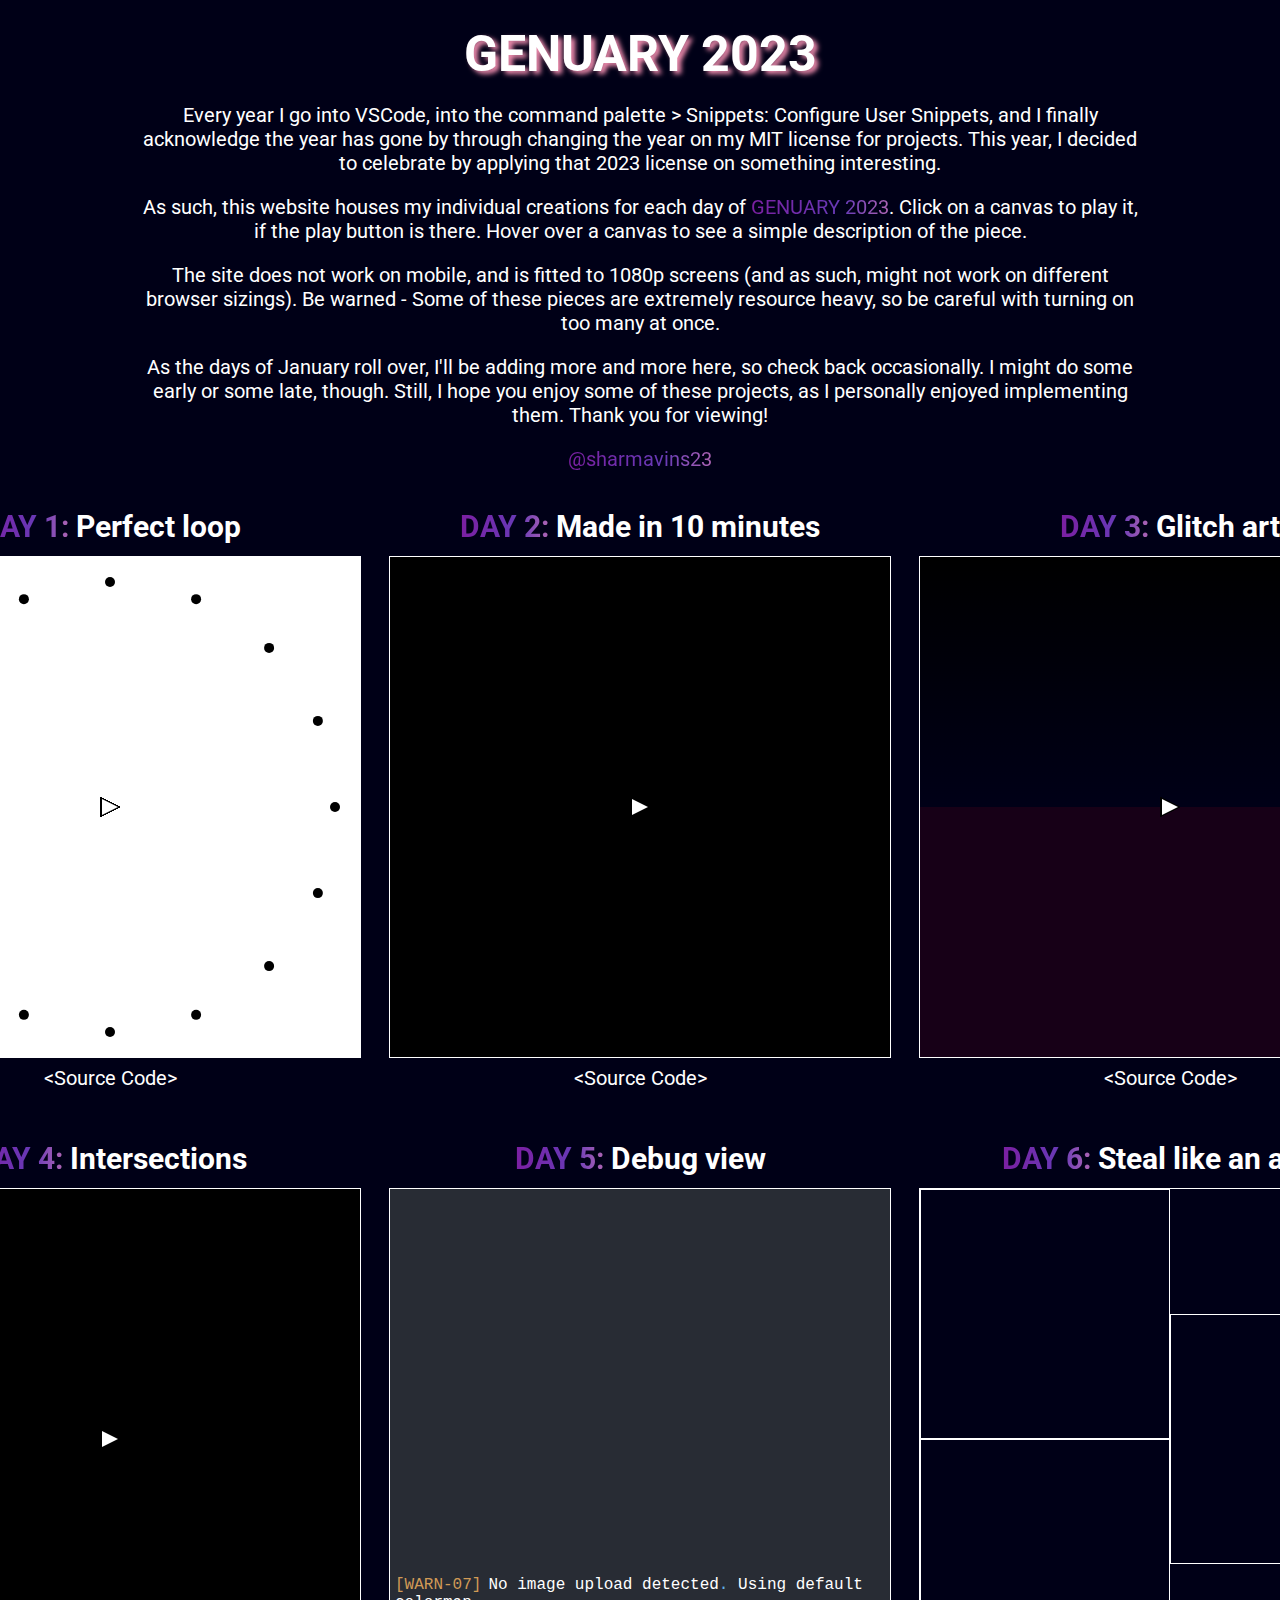
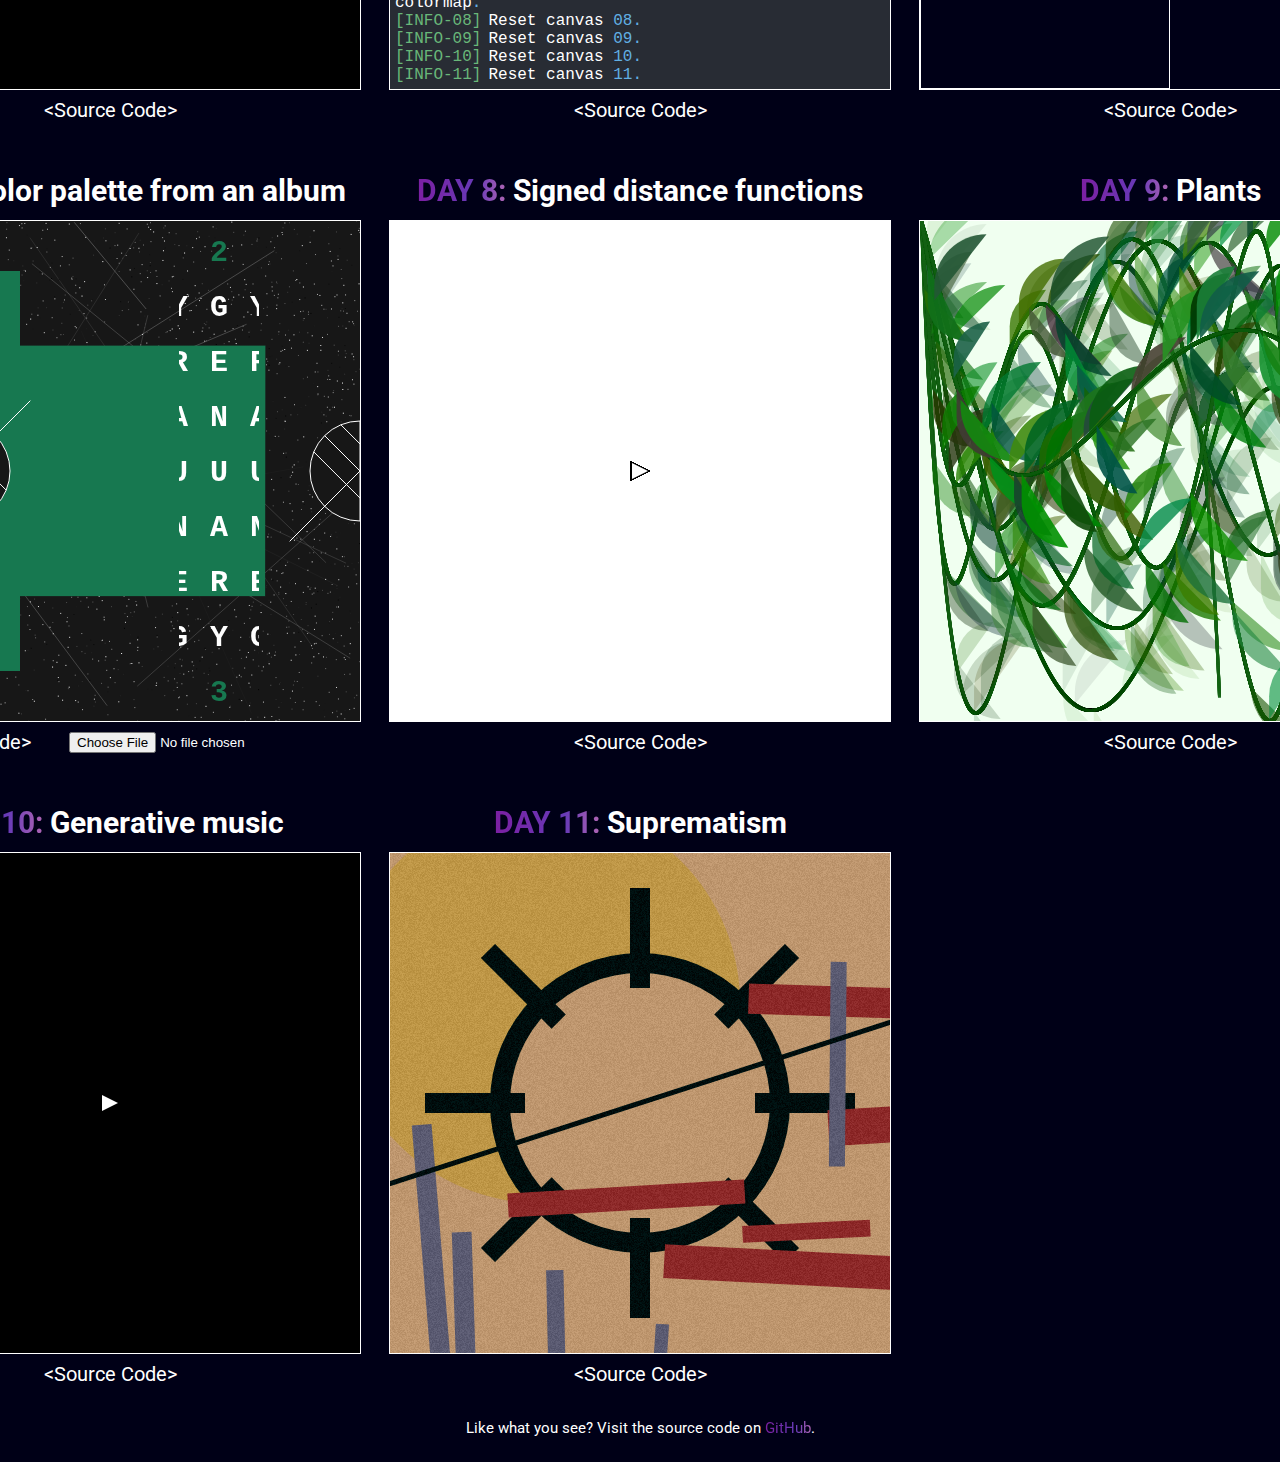
==== commit 18c5d6dd: "finished gen11" ====
--- a/index.html
+++ b/index.html
@@ -651,6 +651,45 @@
                     <script src="src/src10/gen10.js"></script>
                 </footer>
             </div>
+            <div class="card">
+                <header>
+                    <h2><span class="magic-text">Day 11:</span> Suprematism</h2>
+                </header>
+                <canvas id="canvas-gen11" width="500" height="500"></canvas>
+                <div class="description">
+                    <p>
+                        I'm still in catchup mode, so it's nice that I have a
+                        simple prompt - A flat art style that is relatively
+                        simple to make.
+                    </p>
+                    <p>
+                        That being said, abstract art has never been one of my
+                        personal fortes, or even one of my personal interests.
+                        Such an abstract piece was a little complicated to
+                        understand.
+                    </p>
+                    <p>
+                        I wanted to make this piece look very paint-y, and a
+                        little bit messy, so I worked in some color noise in
+                        order to give that canvas-y feel. I quite like how it
+                        turned out.
+                    </p>
+                    <p>
+                        To be honest, I would have preferred this prompt much
+                        earlier in the months. It's extremely simple and clean,
+                        so I would have liked to do it much earlier, just to
+                        practice the framework.
+                    </p>
+                </div>
+                <footer>
+                    <a
+                        target="_blank"
+                        href="https://github.com/sharmavins23/genuary2023/blob/master/src/src11/gen11.js"
+                        >&ltSource Code&gt</a
+                    >
+                    <script src="src/src11/gen11.js"></script>
+                </footer>
+            </div>
         </section>
 
         <footer>
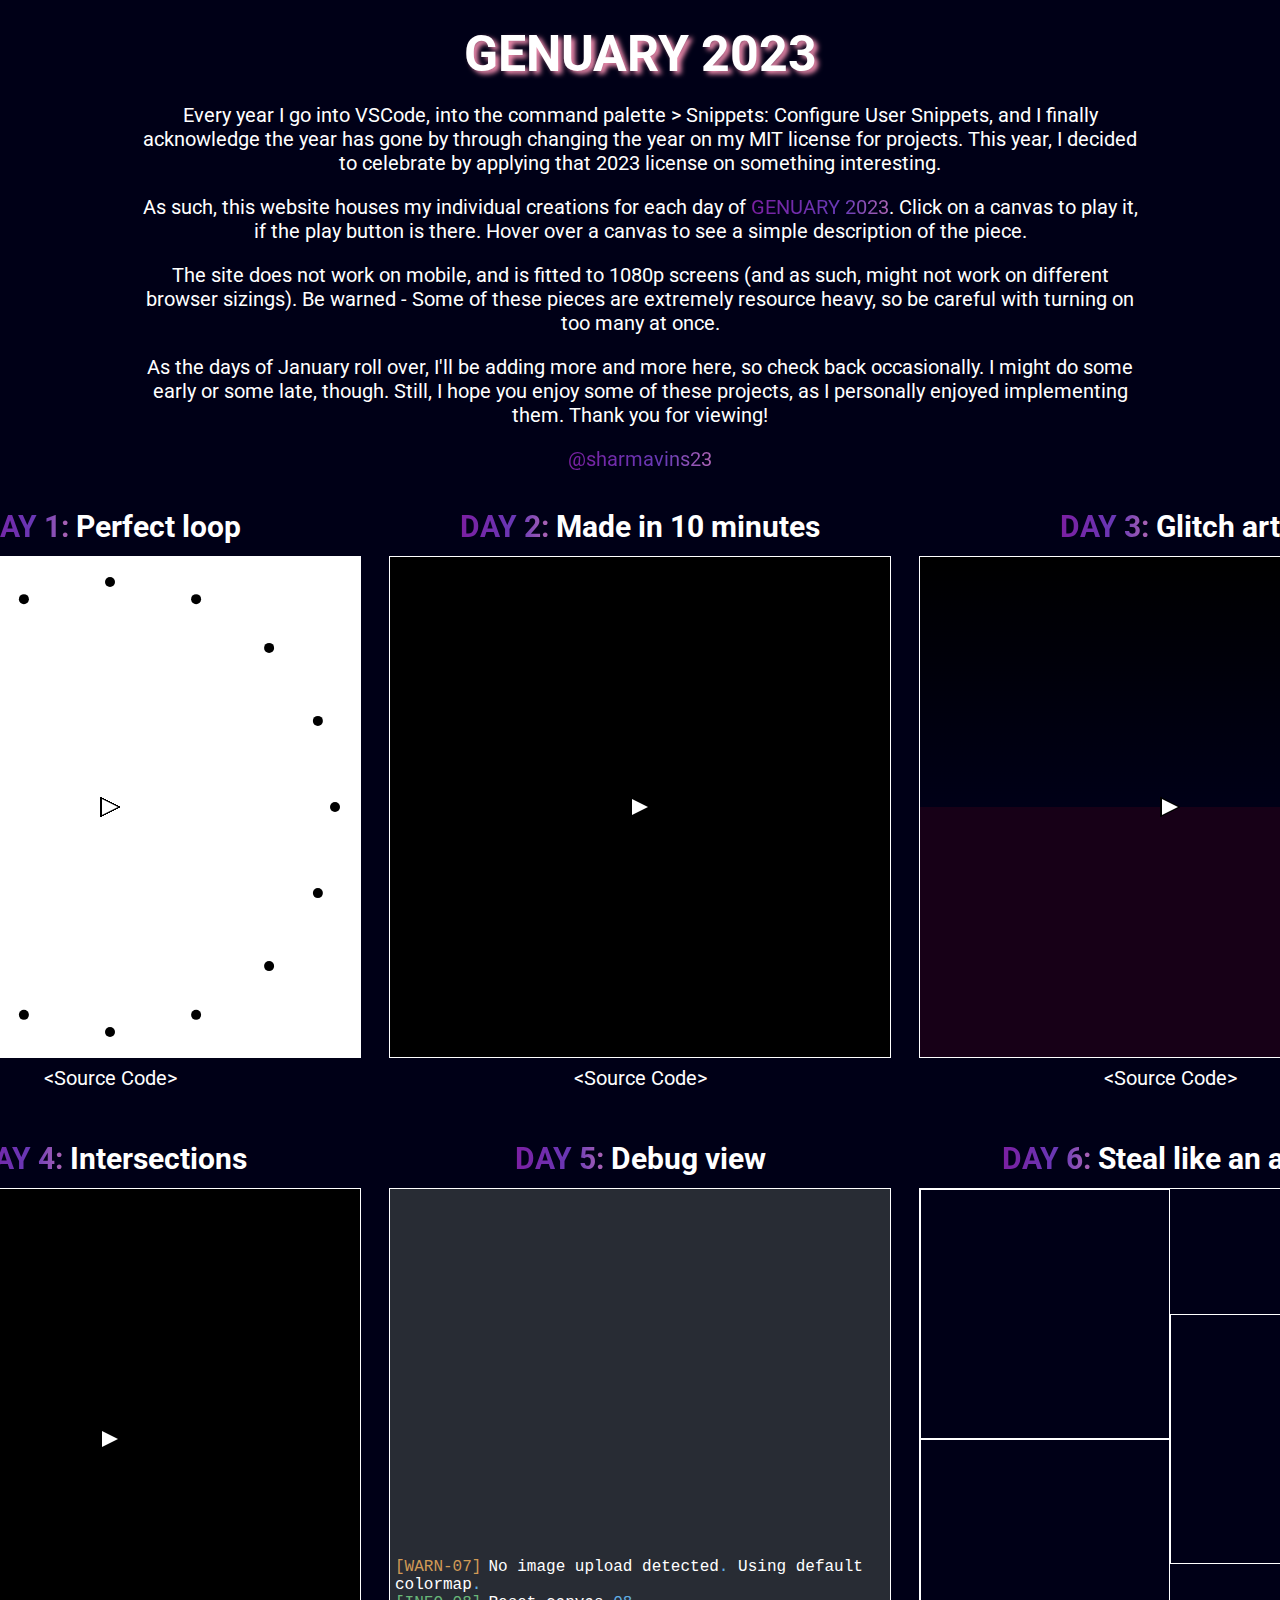
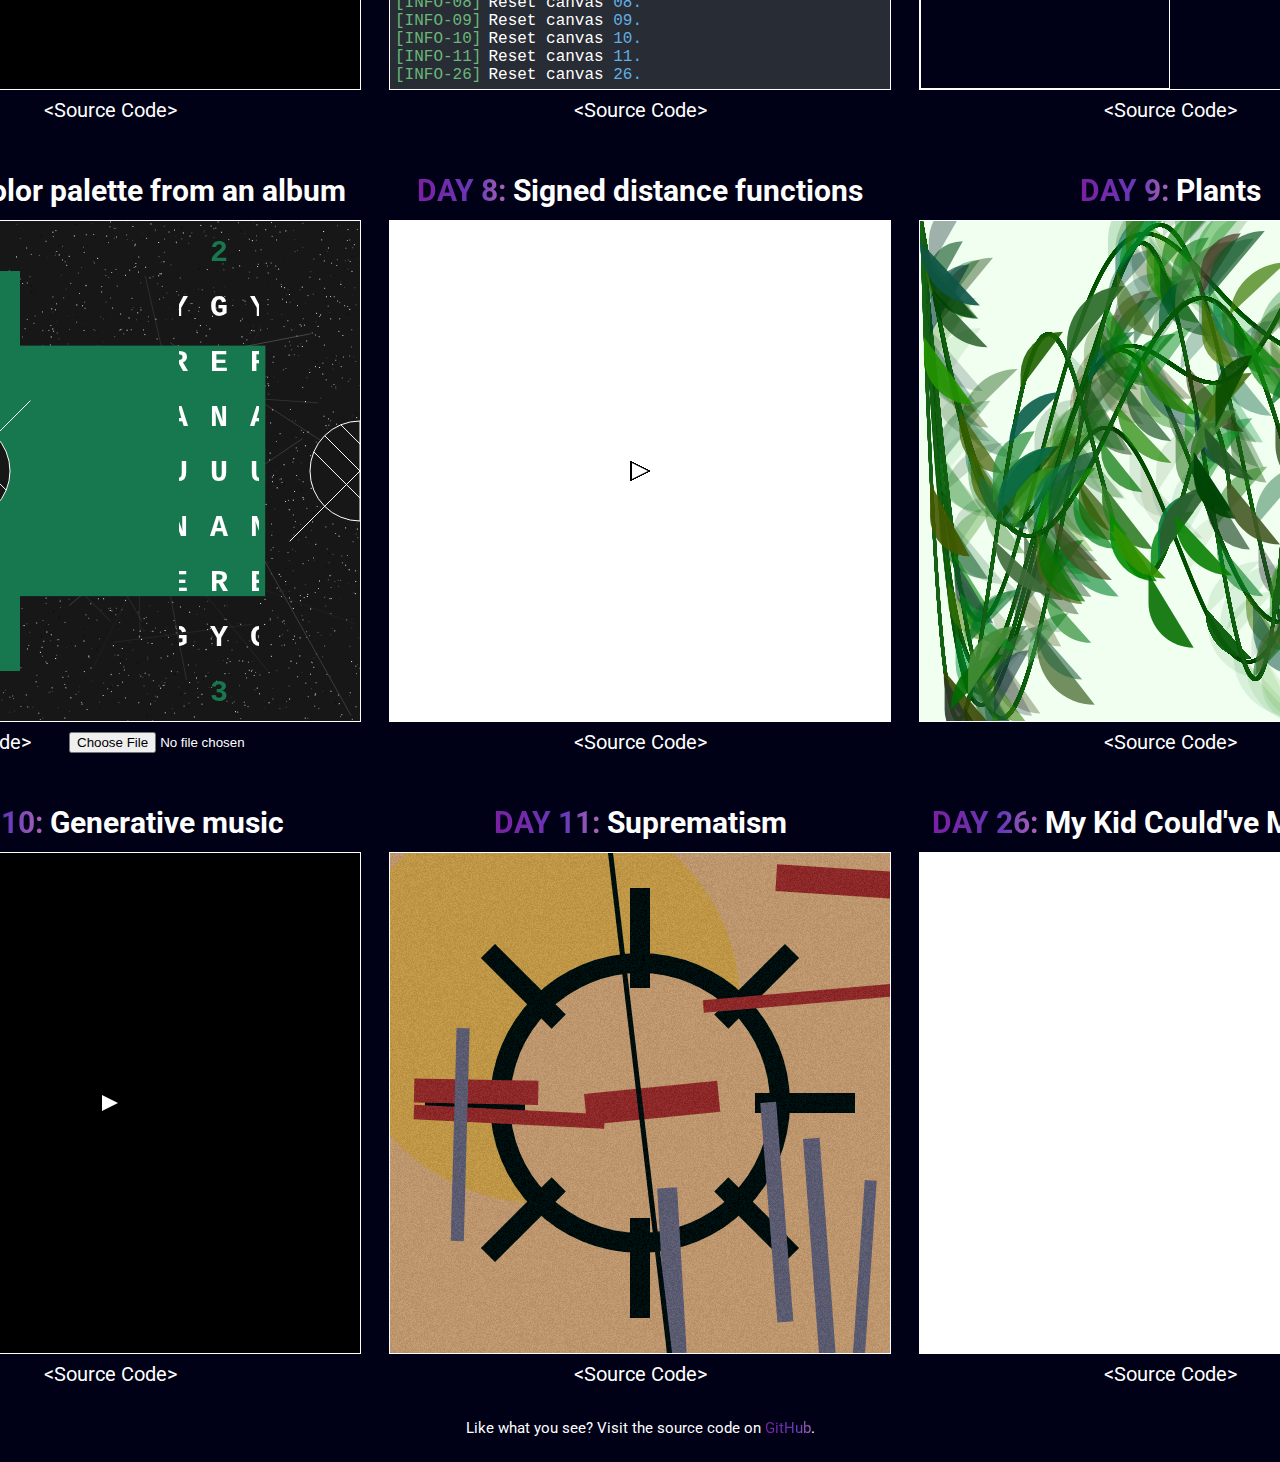
==== commit 5d401d22: "mucked with day 26" ====
--- a/index.html
+++ b/index.html
@@ -690,6 +690,43 @@
                     <script src="src/src11/gen11.js"></script>
                 </footer>
             </div>
+            <div class="card">
+                <header>
+                    <h2>
+                        <span class="magic-text">Day 26:</span> My Kid Could've
+                        Made That
+                    </h2>
+                </header>
+                <canvas id="canvas-gen26" width="500" height="500"></canvas>
+                <div class="description">
+                    <p>
+                        After a large hiatus from updating this site I felt the
+                        best course of action to be creating a stupid yet simple
+                        implementation. Hence, this.
+                    </p>
+                    <p>
+                        I really wanted to do something with the scratch cat -
+                        The MIT programming "language" mascot is something that
+                        marked my childhood interest and introduction to the
+                        wide world of programming.
+                    </p>
+                    <p>As such, this prompt became "As a kid, I made that!"</p>
+                    <p>
+                        If I were to be more bold, I would actually implement
+                        something three-dimensional based on the Alice animation
+                        suite from Carnegie Mellon. I worked with this a lot as
+                        a child as well.
+                    </p>
+                </div>
+                <footer>
+                    <a
+                        target="_blank"
+                        href="https://github.com/sharmavins23/genuary2023/blob/master/src/src26/gen26.js"
+                        >&ltSource Code&gt</a
+                    >
+                    <script src="src/src26/gen26.js"></script>
+                </footer>
+            </div>
         </section>
 
         <footer>
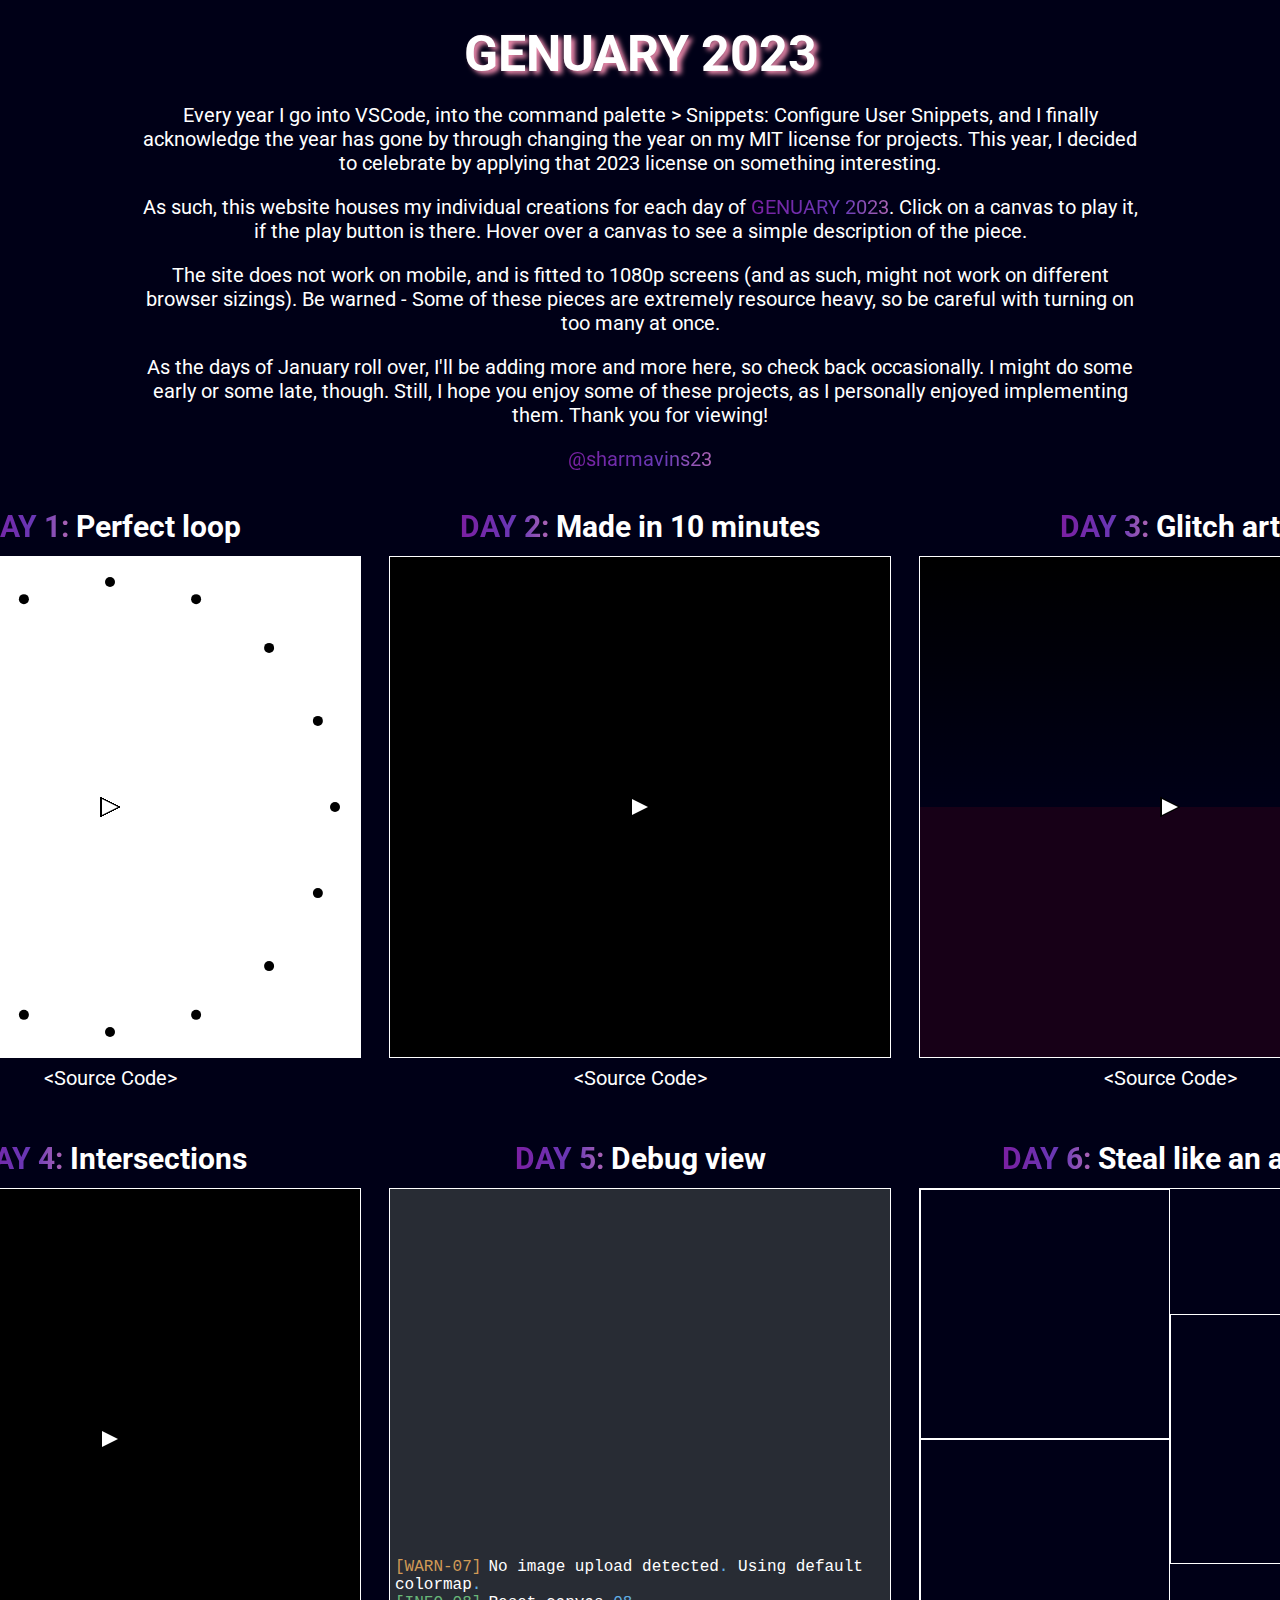
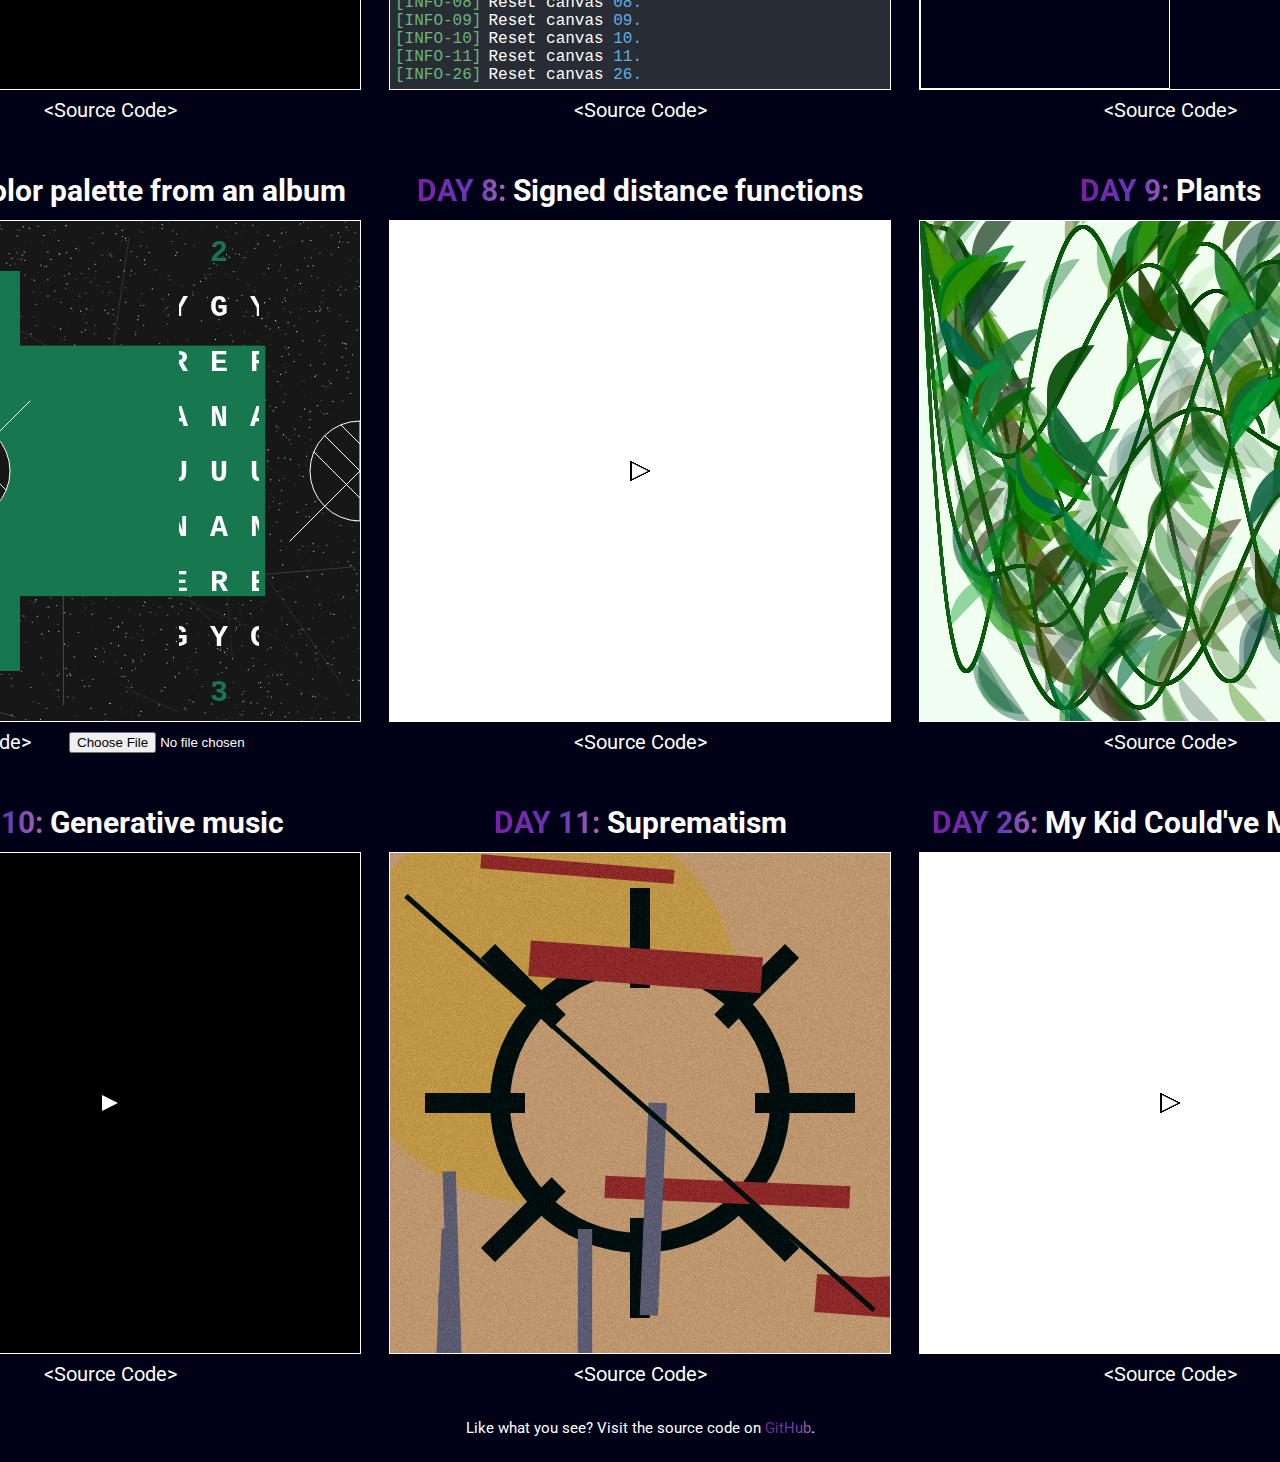
==== commit 01333131: "added play/pause functionality to gen26" ====
--- a/index.html
+++ b/index.html
@@ -690,7 +690,7 @@
                     <script src="src/src11/gen11.js"></script>
                 </footer>
             </div>
-            <div class="card">
+            <div class="card" onclick="playPause26(event)">
                 <header>
                     <h2>
                         <span class="magic-text">Day 26:</span> My Kid Could've
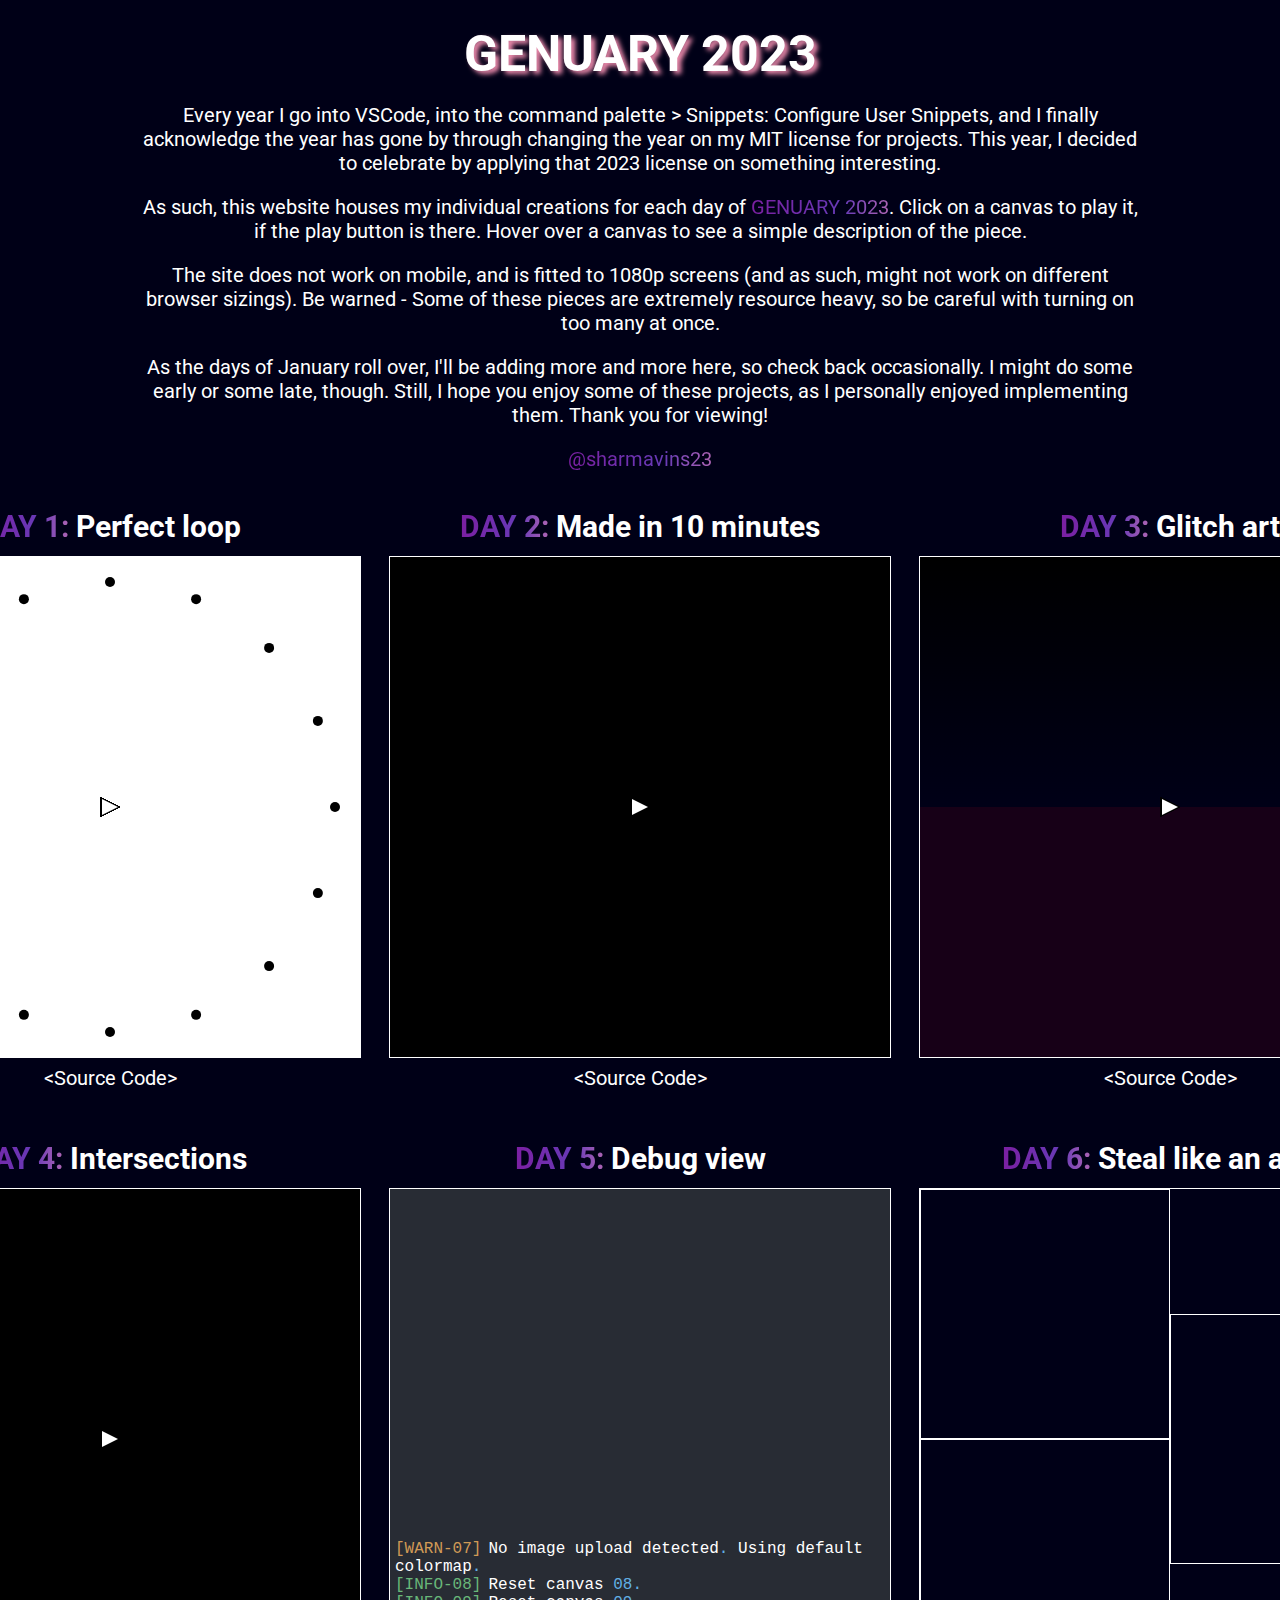
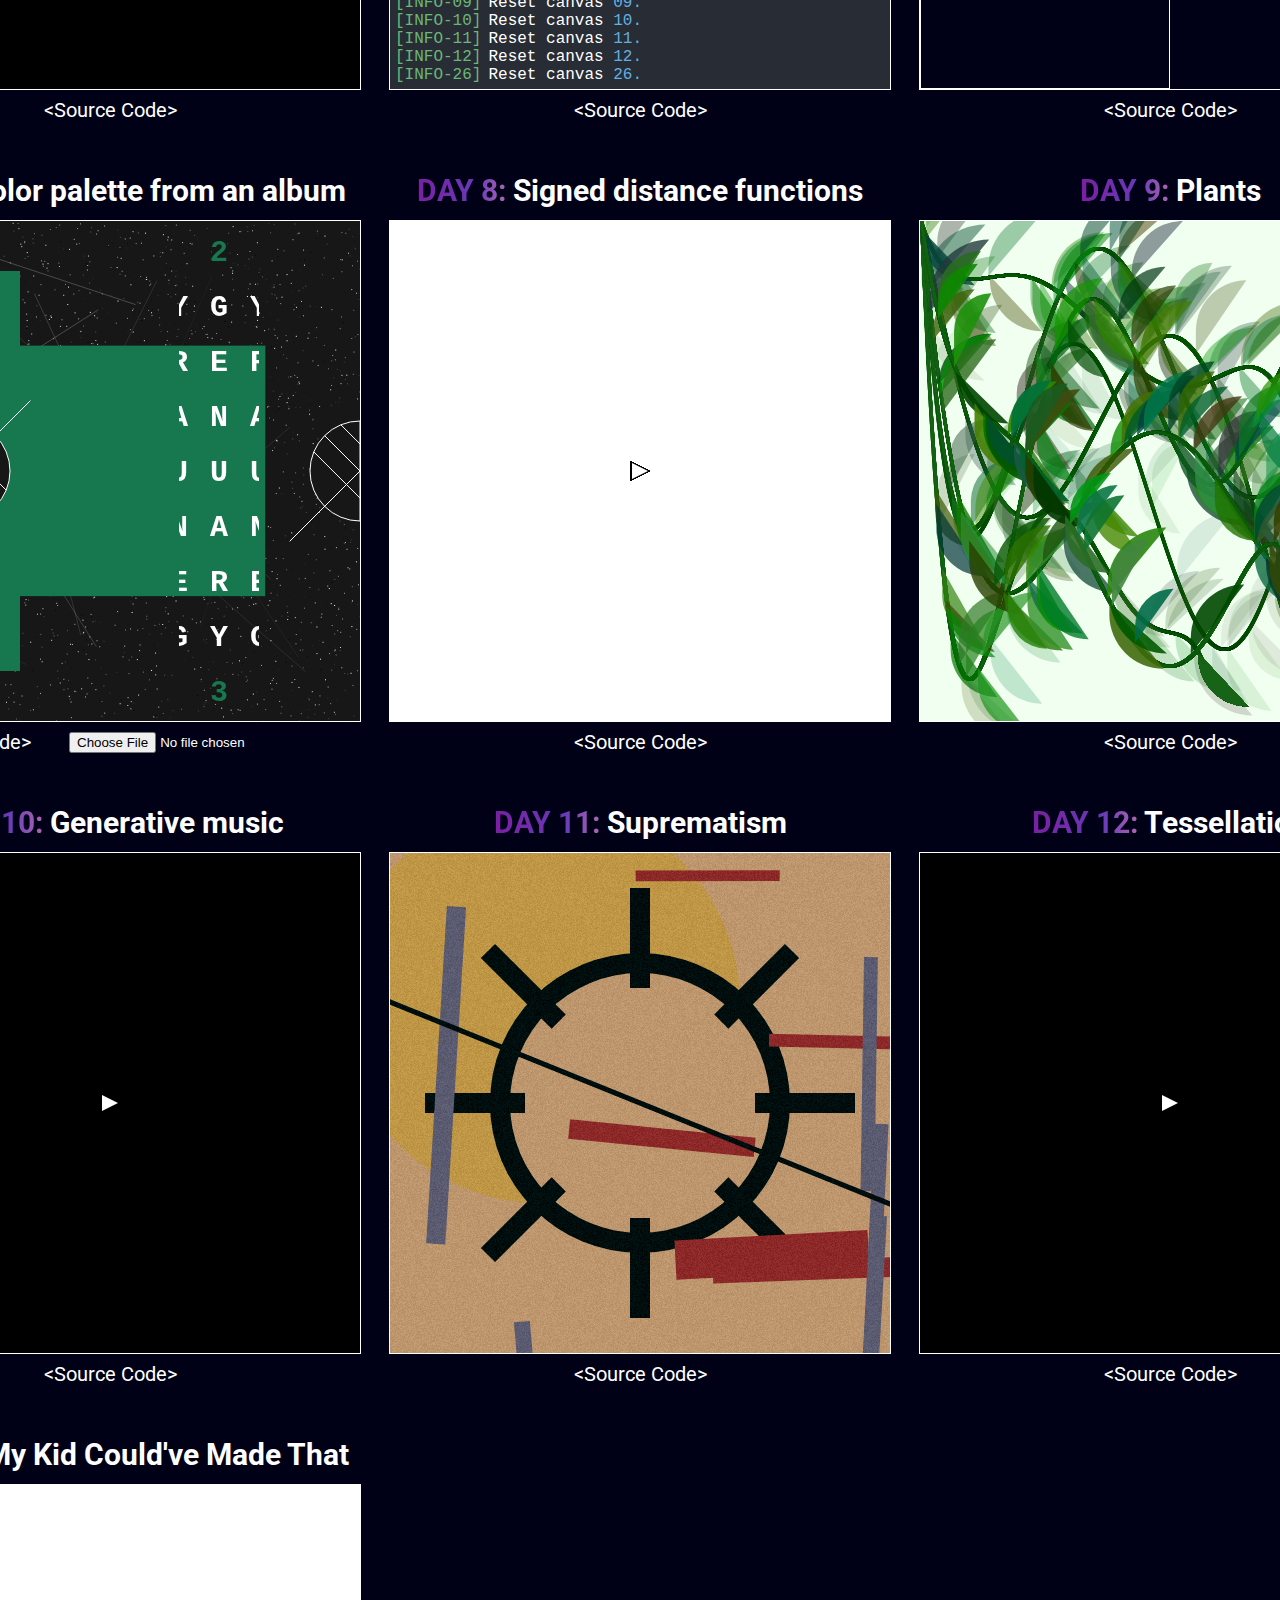
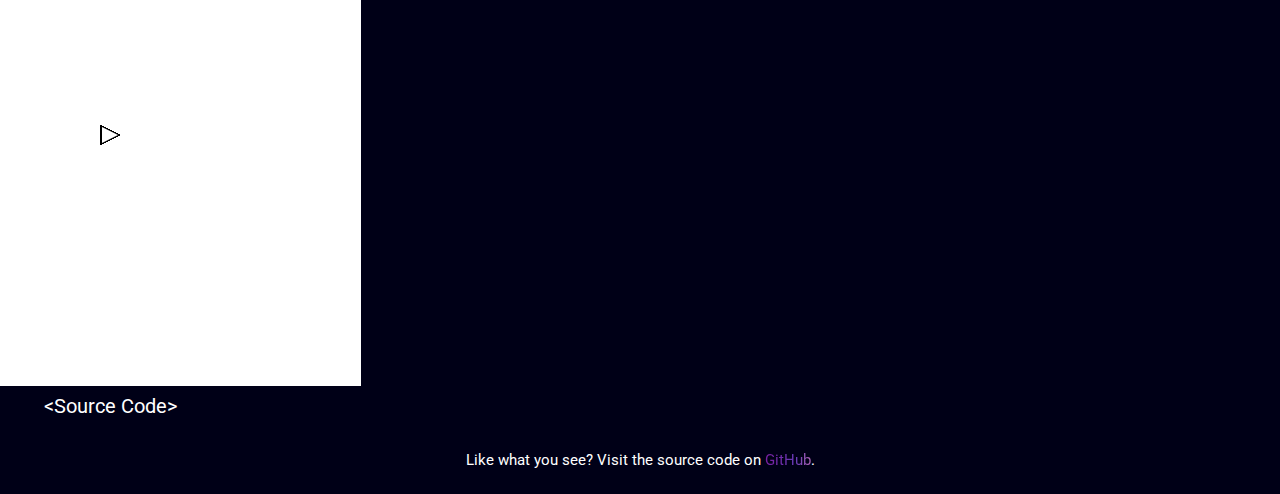
==== commit aed38a01: "Added genuary day 12 (it's september >_>)" ====
--- a/index.html
+++ b/index.html
@@ -690,6 +690,49 @@
                     <script src="src/src11/gen11.js"></script>
                 </footer>
             </div>
+            <div class="card" onclick="playPause12()">
+                <header>
+                    <h2>
+                        <span class="magic-text">Day 12:</span> Tessellation
+                    </h2>
+                </header>
+                <canvas id="canvas-gen12" width="500" height="500"></canvas>
+                <div class="description">
+                    <p>
+                        Folks who are following my genuary experience through
+                        the git commit history will notice that this one came
+                        out in September, not January. Oopsies!
+                    </p>
+                    <p>
+                        This one was inspired on a TikTok video I saw of the
+                        Chaos Game creating the Sierpinski Triangle. It's a
+                        really interesting concept, and the algorithm is wildly
+                        simple, so I figured I had to try it!
+                    </p>
+                    <p>
+                        By technical definition, this is plainly not a
+                        tessellation in the strict sense. But, I figured it
+                        captured the 'spirit' of tessellating.
+                    </p>
+                    <p>
+                        For anyone curious, the algorithm works without
+                        modification for any transformation of the three
+                        triangular base points, and the result will be a
+                        transformed (squashed/stretched) Sierpinski triangle.
+                        Pretty cool! With this, I randomized the bases a bit and
+                        added some color.
+                    </p>
+                </div>
+                <footer>
+                    <a
+                        target="_blank"
+                        href="https://github.com/sharmavins23/genuary2023/blob/master/src/src12/gen12.js"
+                        >&ltSource Code&gt</a
+                    >
+                    <script src="src/src12/gen12.js"></script>
+                </footer>
+            </div>
+
             <div class="card" onclick="playPause26(event)">
                 <header>
                     <h2>
